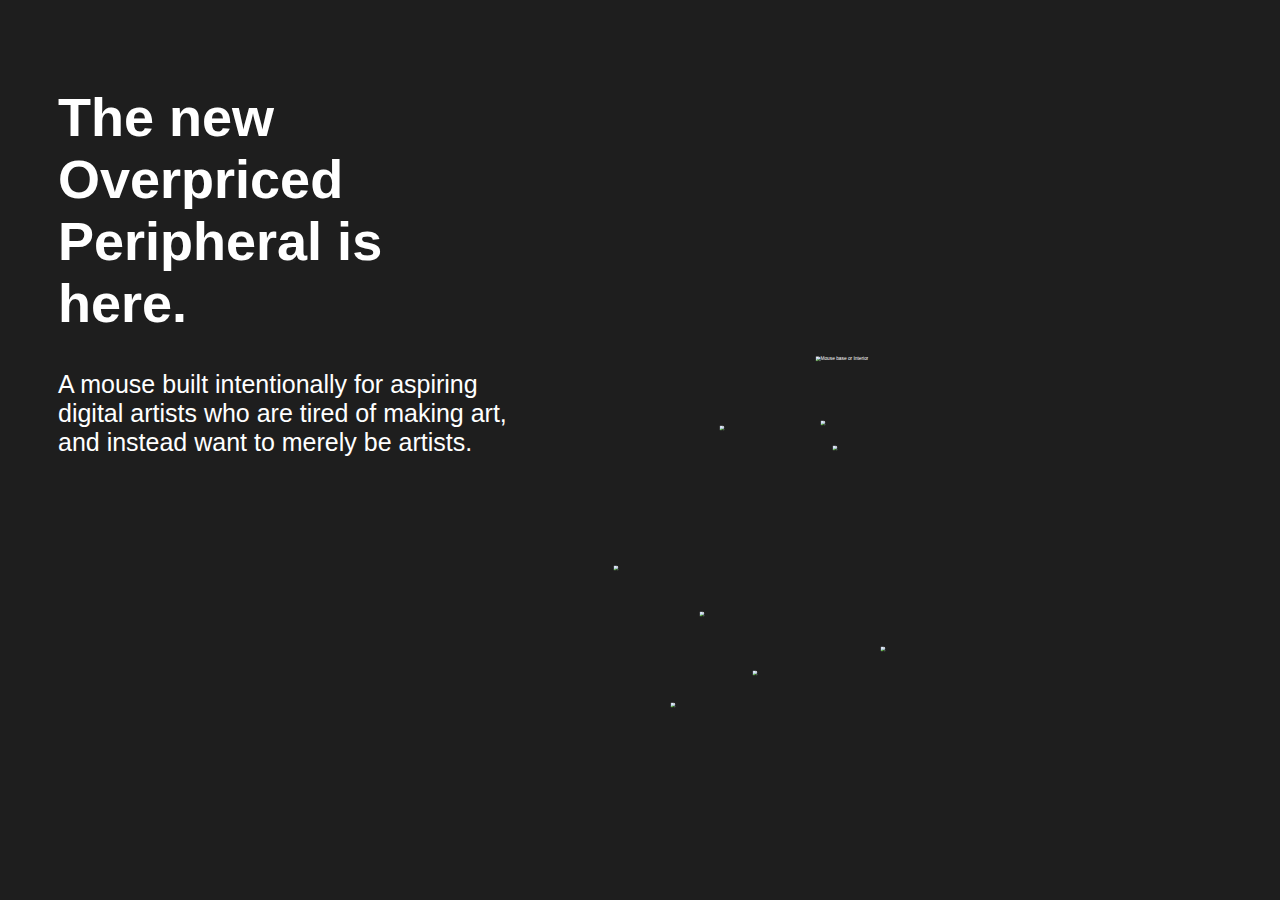
==== index.html @ bd66053f "Fix whitespace" ====
<!DOCTYPE html>
<html lang="en">
<head>
<title>An Artist's Tool</title>

<meta charset="UTF-8">
<meta name="viewport" content="width=device-width, initial-scale=1">

<style>

body {
    font-family: Arial, Helvetica, sans-serif;
    color: white;
    background: rgb(30,30,30);
}

body h1 {
    padding-top: 50px;
    padding-left: 50px;
    width: 460px;
    font-size: 54px;
}

body p {
    width: 450px;
    font-size: 25px;
    padding-left: 50px;
}

.mouse img {
    display: block;
    position: absolute;
    right: 350px;
    transform: scale(0.3);
}
.mousebase img {
    top: 350px;
}


/*=Mouse Cord=*/
.cord img{
    top: -829px;
    right: 232px;
    cursor: pointer;
    transition: transform 1s, top 1s;
}

#cordbtn {
        display: none;
}
#cordbtn:checked + label > img {
    transform: scale(0.33);
    top: -860px;
}
.cord img:hover {
    filter: drop-shadow(0 0 10px white);
}


/*=Left Buttons=*/
.leftbutton img {
    top: 560px;
    right: 656px;
    cursor: pointer;
    transition: transform 1s;
    }
.leftbutton img:hover {
    filter: drop-shadow(0 0 10px white);
}
#leftbuttonbtn {
        display: none;
}
#leftbuttonbtn:checked + label > img {
    transform: scale(0.33);
}

/*=Left Click=*/
.leftclick img {
    top: 420px;
    right: 550px;
    cursor: pointer;
    transition: transform 1s;
}
.leftclick img:hover {
    filter: drop-shadow(0 0 10px white);
}
#leftclickbtn {
        display: none;
}
#leftclickbtn:checked + label > img {
    transform: scale(0.33);
}

/*=Middle Button=*/
.middlebutton img {
    top: 697px;
    right: 599.5px;
    z-index: 2;
    cursor: pointer;
    transition: transform 1s;
}
.middlebutton img:hover {
    filter: drop-shadow(0 0 10px white);
}
#middlebuttonbtn {
        display: none;
}
#middlebuttonbtn:checked + label > img {
    transform: scale(0.33);
}

/*=Palm Plate=*/
.palmplate img {
    top: 641px;
    right: 389px;
    z-index: 1;
    cursor: pointer;
    transition: transform 1s;
}
.palmplate img:hover {
    filter: drop-shadow(0 0 10px white);
}
#palmplatebtn {
        display: none;
}
#palmplatebtn:checked + label > img {
    transform: scale(0.33);
}

/*=Right Button=*/
.rightbutton img {
    top: 665px;
    right: 517px;
    z-index: 2;
    cursor: pointer;
    transition: transform 1s;
}
.rightbutton img:hover {
    filter: drop-shadow(0 0 10px white);
}
#rightbuttonbtn {
        display: none;
}
#rightbuttonbtn:checked + label > img {
    transform: scale(0.33);
}

/*=Right Click=*/
.rightclick img {
    top: 415px;
    right: 449px;
    z-index: 1;
    cursor: pointer;
    transition: transform 1s;
}
.rightclick img:hover {
    filter: drop-shadow(0 0 10px white);
}
#rightclickbtn {
        display: none;
}
#rightclickbtn:checked + label > img {
    transform: scale(0.33);
}

/*=Right Support=*/
.rightsupport img {
    top: 440px;
    right: 437px;
    z-index: 0;
    cursor: pointer;
    transition: transform 1s;
}
.rightsupport img:hover {
    filter: drop-shadow(0 0 10px white);
}
#rightsupportbtn {
        display: none;
}
#rightsupportbtn:checked + label > img {
    transform: scale(0.33);
}

/*=Scroll Wheel=*/
.scrollwheel img {
    top: 606px;
    right: 570px;
    z-index: 2;
    cursor: pointer;
    transition: transform 1s;
}
.scrollwheel img:hover {
    filter: drop-shadow(0 0 10px white);
}
#scrollwheelbtn {
        display: none;
}
#scrollwheelbtn:checked + label > img {
    transform: scale(0.33);
}



</style>

</head>
<body>

<h1>The new Overpriced Peripheral is here.</h1>
<p>A mouse built intentionally for aspiring digital artists who are tired of making art, and instead want to merely be artists.</p>

<div class="mouse">

    <div class="mousebase"><img src="mouse base.PNG" alt="Mouse base or Interior"></div>

    <input type="checkbox" id="cordbtn"/>
    <label class="cord" for="cordbtn"><img src="Cord.PNG" id="btnLeft" /></label>

    <input type="checkbox" id="leftbuttonbtn"/>
    <label class="leftbutton" for="leftbuttonbtn"><img src="Left buttons.PNG" id="btnLeft" /></label>

    <input type="checkbox" id="leftclickbtn"/>
    <label class="leftclick" for="leftclickbtn"><img src="left click.PNG" id="btnLeft" /></label>

    <input type="checkbox" id="middlebuttonbtn"/>
    <label class="middlebutton" for="middlebuttonbtn"><img src="middle button.PNG" id="btnLeft" /></label>

    <input type="checkbox" id="palmplatebtn"/>
    <label class="palmplate" for="palmplatebtn"><img src="palm plate.PNG" id="btnLeft" /></label>

    <input type="checkbox" id="rightbuttonbtn"/>
    <label class="rightbutton" for="rightbuttonbtn"><img src="right button.PNG" id="btnLeft" /></label>

    <input type="checkbox" id="rightclickbtn"/>
    <label class="rightclick" for="rightclickbtn"><img src="right click.PNG" id="btnLeft" /></label>

    <input type="checkbox" id="rightsupportbtn"/>
    <label class="rightsupport" for="rightsupportbtn"><img src="right support.PNG" id="btnLeft" /></label>

    <input type="checkbox" id="scrollwheelbtn"/>
    <label class="scrollwheel" for="scrollwheelbtn"><img src="scroll wheel.PNG" id="btnLeft" /></label>
</div>

<script>
</script>

</body>
</html>
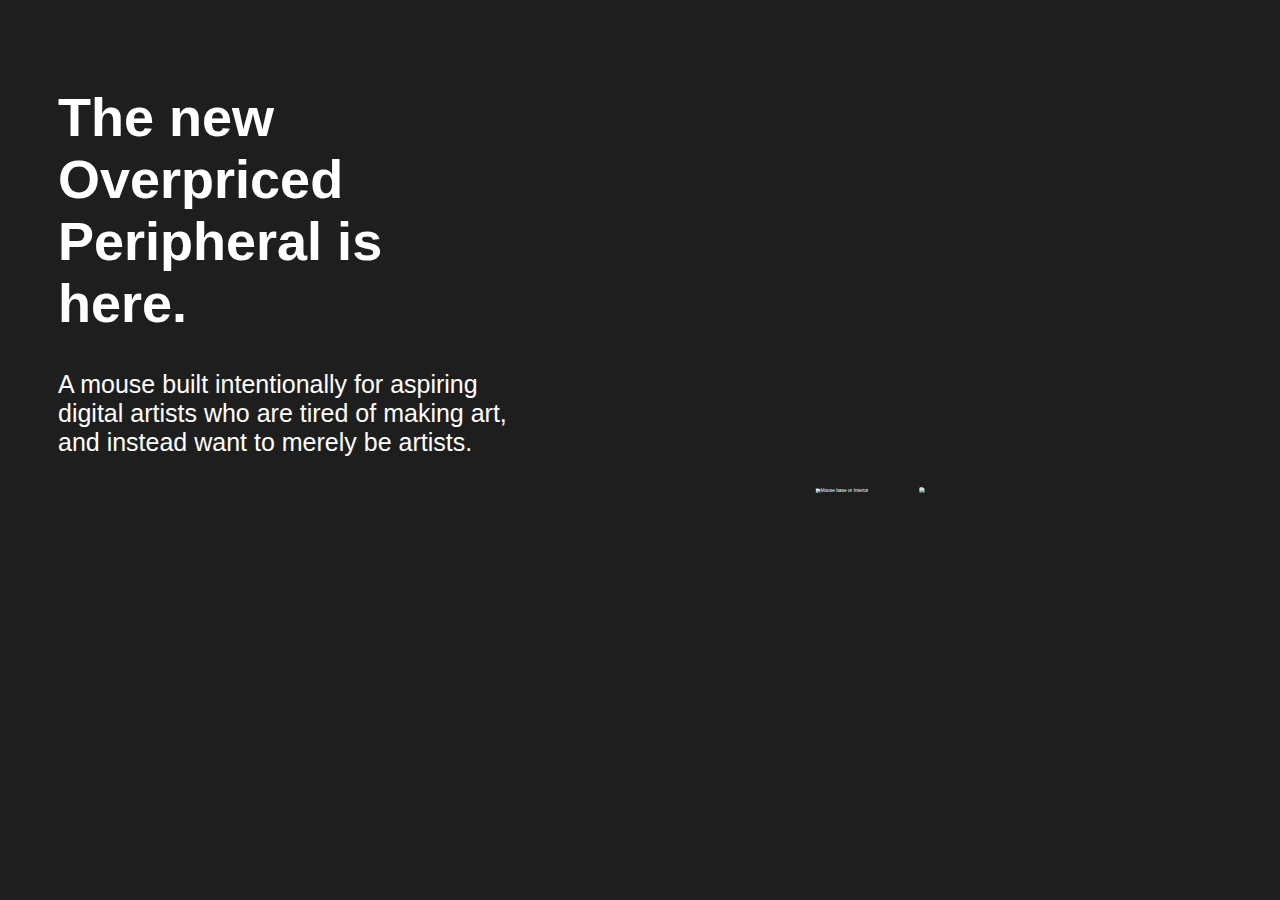
==== commit 75e04353: "Remove btnLeft IDs" ====
--- a/index.html
+++ b/index.html
@@ -6,202 +6,27 @@
 <meta charset="UTF-8">
 <meta name="viewport" content="width=device-width, initial-scale=1">
 
+<link rel="stylesheet" type="text/css" href="styles/mouse-styles.css">
+
 <style>
+    body {
+        font-family: Arial, Helvetica, sans-serif;
+        color: white;
+        background: rgb(30,30,30);
+    }
 
-body {
-    font-family: Arial, Helvetica, sans-serif;
-    color: white;
-    background: rgb(30,30,30);
-}
+    body h1 {
+        padding-top: 50px;
+        padding-left: 50px;
+        width: 460px;
+        font-size: 54px;
+    }
 
-body h1 {
-    padding-top: 50px;
-    padding-left: 50px;
-    width: 460px;
-    font-size: 54px;
-}
-
-body p {
-    width: 450px;
-    font-size: 25px;
-    padding-left: 50px;
-}
-
-.mouse img {
-    display: block;
-    position: absolute;
-    right: 350px;
-    transform: scale(0.3);
-}
-.mousebase img {
-    top: 350px;
-}
-
-
-/*=Mouse Cord=*/
-.cord img{
-    top: -829px;
-    right: 232px;
-    cursor: pointer;
-    transition: transform 1s, top 1s;
-}
-
-#cordbtn {
-        display: none;
-}
-#cordbtn:checked + label > img {
-    transform: scale(0.33);
-    top: -860px;
-}
-.cord img:hover {
-    filter: drop-shadow(0 0 10px white);
-}
-
-
-/*=Left Buttons=*/
-.leftbutton img {
-    top: 560px;
-    right: 656px;
-    cursor: pointer;
-    transition: transform 1s;
+    body p {
+        width: 450px;
+        font-size: 25px;
+        padding-left: 50px;
     }
-.leftbutton img:hover {
-    filter: drop-shadow(0 0 10px white);
-}
-#leftbuttonbtn {
-        display: none;
-}
-#leftbuttonbtn:checked + label > img {
-    transform: scale(0.33);
-}
-
-/*=Left Click=*/
-.leftclick img {
-    top: 420px;
-    right: 550px;
-    cursor: pointer;
-    transition: transform 1s;
-}
-.leftclick img:hover {
-    filter: drop-shadow(0 0 10px white);
-}
-#leftclickbtn {
-        display: none;
-}
-#leftclickbtn:checked + label > img {
-    transform: scale(0.33);
-}
-
-/*=Middle Button=*/
-.middlebutton img {
-    top: 697px;
-    right: 599.5px;
-    z-index: 2;
-    cursor: pointer;
-    transition: transform 1s;
-}
-.middlebutton img:hover {
-    filter: drop-shadow(0 0 10px white);
-}
-#middlebuttonbtn {
-        display: none;
-}
-#middlebuttonbtn:checked + label > img {
-    transform: scale(0.33);
-}
-
-/*=Palm Plate=*/
-.palmplate img {
-    top: 641px;
-    right: 389px;
-    z-index: 1;
-    cursor: pointer;
-    transition: transform 1s;
-}
-.palmplate img:hover {
-    filter: drop-shadow(0 0 10px white);
-}
-#palmplatebtn {
-        display: none;
-}
-#palmplatebtn:checked + label > img {
-    transform: scale(0.33);
-}
-
-/*=Right Button=*/
-.rightbutton img {
-    top: 665px;
-    right: 517px;
-    z-index: 2;
-    cursor: pointer;
-    transition: transform 1s;
-}
-.rightbutton img:hover {
-    filter: drop-shadow(0 0 10px white);
-}
-#rightbuttonbtn {
-        display: none;
-}
-#rightbuttonbtn:checked + label > img {
-    transform: scale(0.33);
-}
-
-/*=Right Click=*/
-.rightclick img {
-    top: 415px;
-    right: 449px;
-    z-index: 1;
-    cursor: pointer;
-    transition: transform 1s;
-}
-.rightclick img:hover {
-    filter: drop-shadow(0 0 10px white);
-}
-#rightclickbtn {
-        display: none;
-}
-#rightclickbtn:checked + label > img {
-    transform: scale(0.33);
-}
-
-/*=Right Support=*/
-.rightsupport img {
-    top: 440px;
-    right: 437px;
-    z-index: 0;
-    cursor: pointer;
-    transition: transform 1s;
-}
-.rightsupport img:hover {
-    filter: drop-shadow(0 0 10px white);
-}
-#rightsupportbtn {
-        display: none;
-}
-#rightsupportbtn:checked + label > img {
-    transform: scale(0.33);
-}
-
-/*=Scroll Wheel=*/
-.scrollwheel img {
-    top: 606px;
-    right: 570px;
-    z-index: 2;
-    cursor: pointer;
-    transition: transform 1s;
-}
-.scrollwheel img:hover {
-    filter: drop-shadow(0 0 10px white);
-}
-#scrollwheelbtn {
-        display: none;
-}
-#scrollwheelbtn:checked + label > img {
-    transform: scale(0.33);
-}
-
-
-
 </style>
 
 </head>
@@ -212,34 +37,63 @@
 
 <div class="mouse">
 
-    <div class="mousebase"><img src="mouse base.PNG" alt="Mouse base or Interior"></div>
+    <div class="mouse-base">
+        <img src="img/mouse-base.png" alt="Mouse base or Interior">
+    </div>
 
     <input type="checkbox" id="cordbtn"/>
-    <label class="cord" for="cordbtn"><img src="Cord.PNG" id="btnLeft" /></label>
+
+    <label class="cord" for="cordbtn">
+        <img src="img/cord.png" />
+    </label>
 
     <input type="checkbox" id="leftbuttonbtn"/>
-    <label class="leftbutton" for="leftbuttonbtn"><img src="Left buttons.PNG" id="btnLeft" /></label>
+
+    <label class="left-button" for="leftbuttonbtn">
+        <img src="img/left-buttons.png" />
+    </label>
 
     <input type="checkbox" id="leftclickbtn"/>
-    <label class="leftclick" for="leftclickbtn"><img src="left click.PNG" id="btnLeft" /></label>
+
+    <label class="left-click" for="leftclickbtn">
+        <img src="img/left-click.png" />
+    </label>
 
     <input type="checkbox" id="middlebuttonbtn"/>
-    <label class="middlebutton" for="middlebuttonbtn"><img src="middle button.PNG" id="btnLeft" /></label>
+
+    <label class="middle-button" for="middlebuttonbtn">
+        <img src="img/middle-button.png" />
+    </label>
 
     <input type="checkbox" id="palmplatebtn"/>
-    <label class="palmplate" for="palmplatebtn"><img src="palm plate.PNG" id="btnLeft" /></label>
+
+    <label class="palm-plate" for="palmplatebtn">
+        <img src="img/palm-plate.png" />
+    </label>
 
     <input type="checkbox" id="rightbuttonbtn"/>
-    <label class="rightbutton" for="rightbuttonbtn"><img src="right button.PNG" id="btnLeft" /></label>
+
+    <label class="right-button" for="rightbuttonbtn">
+        <img src="img/right-button.png" />
+    </label>
 
     <input type="checkbox" id="rightclickbtn"/>
-    <label class="rightclick" for="rightclickbtn"><img src="right click.PNG" id="btnLeft" /></label>
+
+    <label class="right-click" for="rightclickbtn">
+        <img src="img/right-click.png" />
+    </label>
 
     <input type="checkbox" id="rightsupportbtn"/>
-    <label class="rightsupport" for="rightsupportbtn"><img src="right support.PNG" id="btnLeft" /></label>
+
+    <label class="right-support" for="rightsupportbtn">
+        <img src="img/right-support.png" />
+    </label>
 
     <input type="checkbox" id="scrollwheelbtn"/>
-    <label class="scrollwheel" for="scrollwheelbtn"><img src="scroll wheel.PNG" id="btnLeft" /></label>
+
+    <label class="scroll-wheel" for="scrollwheelbtn">
+        <img src="img/scroll-wheel.png" />
+    </label>
 </div>
 
 <script>
--- a/styles/mouse-styles.css
+++ b/styles/mouse-styles.css
@@ -0,0 +1,231 @@
+/* 
+	----- Main Mouse Styles ----- 
+*/
+
+.mouse img {
+    display: block;
+    position: absolute;
+    right: 350px;
+    transform: scale(0.3);
+}
+.mousebase img {
+    top: 350px;
+}
+
+
+/* 
+	----- Left Button ----- 
+*/
+
+.leftbutton img {
+    top: 560px;
+    right: 656px;
+    cursor: pointer;
+    transition: transform 1s;
+}
+
+.leftbutton img:hover {
+    filter: drop-shadow(0 0 10px white);
+}
+
+#leftbuttonbtn {
+        display: none;
+}
+
+#leftbuttonbtn:checked + label > img {
+    transform: scale(0.33);
+}
+
+
+/* 
+	----- Left Click ----- 
+*/
+
+.leftclick img {
+    top: 420px;
+    right: 550px;
+    cursor: pointer;
+    transition: transform 1s;
+}
+
+.leftclick img:hover {
+    filter: drop-shadow(0 0 10px white);
+}
+
+#leftclickbtn {
+        display: none;
+}
+
+#leftclickbtn:checked + label > img {
+    transform: scale(0.33);
+}
+
+/* 
+	----- Mouse Cord ----- 
+*/
+
+.cord img{
+  top: -829px;
+  right: 232px;
+  cursor: pointer;
+  transition: transform 1s, top 1s;
+  }
+
+#cordbtn {
+    display: none;
+}
+
+#cordbtn:checked + label > img {
+  transform: scale(0.33);
+  top: -860px;
+}
+
+.cord img:hover {
+  filter: drop-shadow(0 0 10px white);
+}
+
+
+/*
+	----- Middle Button -----
+*/
+
+.middlebutton img {
+    top: 697px;
+    right: 599.5px;
+    z-index: 2;
+    cursor: pointer;
+    transition: transform 1s;
+}
+
+.middlebutton img:hover {
+    filter: drop-shadow(0 0 10px white);
+}
+
+#middlebuttonbtn {
+        display: none;
+}
+
+#middlebuttonbtn:checked + label > img {
+    transform: scale(0.33);
+}
+
+
+/*
+	----- Palm Plate -----
+*/
+
+.palmplate img {
+    top: 641px;
+    right: 389px;
+    z-index: 1;
+    cursor: pointer;
+    transition: transform 1s;
+}
+
+.palmplate img:hover {
+    filter: drop-shadow(0 0 10px white);
+}
+
+#palmplatebtn {
+        display: none;
+}
+
+#palmplatebtn:checked + label > img {
+    transform: scale(0.33);
+}
+
+/*
+	----- Right Button -----
+*/
+
+.rightbutton img {
+    top: 665px;
+    right: 517px;
+    z-index: 2;
+    cursor: pointer;
+    transition: transform 1s;
+}
+
+.rightbutton img:hover {
+    filter: drop-shadow(0 0 10px white);
+}
+
+#rightbuttonbtn {
+        display: none;
+}
+
+#rightbuttonbtn:checked + label > img {
+    transform: scale(0.33);
+}
+
+/*
+	----- Right Click -----
+*/
+
+.rightclick img {
+    top: 415px;
+    right: 449px;
+    z-index: 1;
+    cursor: pointer;
+    transition: transform 1s;
+}
+
+.rightclick img:hover {
+    filter: drop-shadow(0 0 10px white);
+}
+
+#rightclickbtn {
+        display: none;
+}
+
+#rightclickbtn:checked + label > img {
+    transform: scale(0.33);
+}
+
+/*
+	----- Right Support -----
+*/
+
+.rightsupport img {
+    top: 440px;
+    right: 437px;
+    z-index: 0;
+    cursor: pointer;
+    transition: transform 1s;
+}
+
+.rightsupport img:hover {
+    filter: drop-shadow(0 0 10px white);
+}
+
+#rightsupportbtn {
+        display: none;
+}
+
+#rightsupportbtn:checked + label > img {
+    transform: scale(0.33);
+}
+
+/*
+	----- Scroll Wheel -----
+*/
+
+.scrollwheel img {
+    top: 606px;
+    right: 570px;
+    z-index: 2;
+    cursor: pointer;
+    transition: transform 1s;
+}
+
+.scrollwheel img:hover {
+    filter: drop-shadow(0 0 10px white);
+}
+
+#scrollwheelbtn {
+        display: none;
+}
+
+#scrollwheelbtn:checked + label > img {
+    transform: scale(0.33);
+}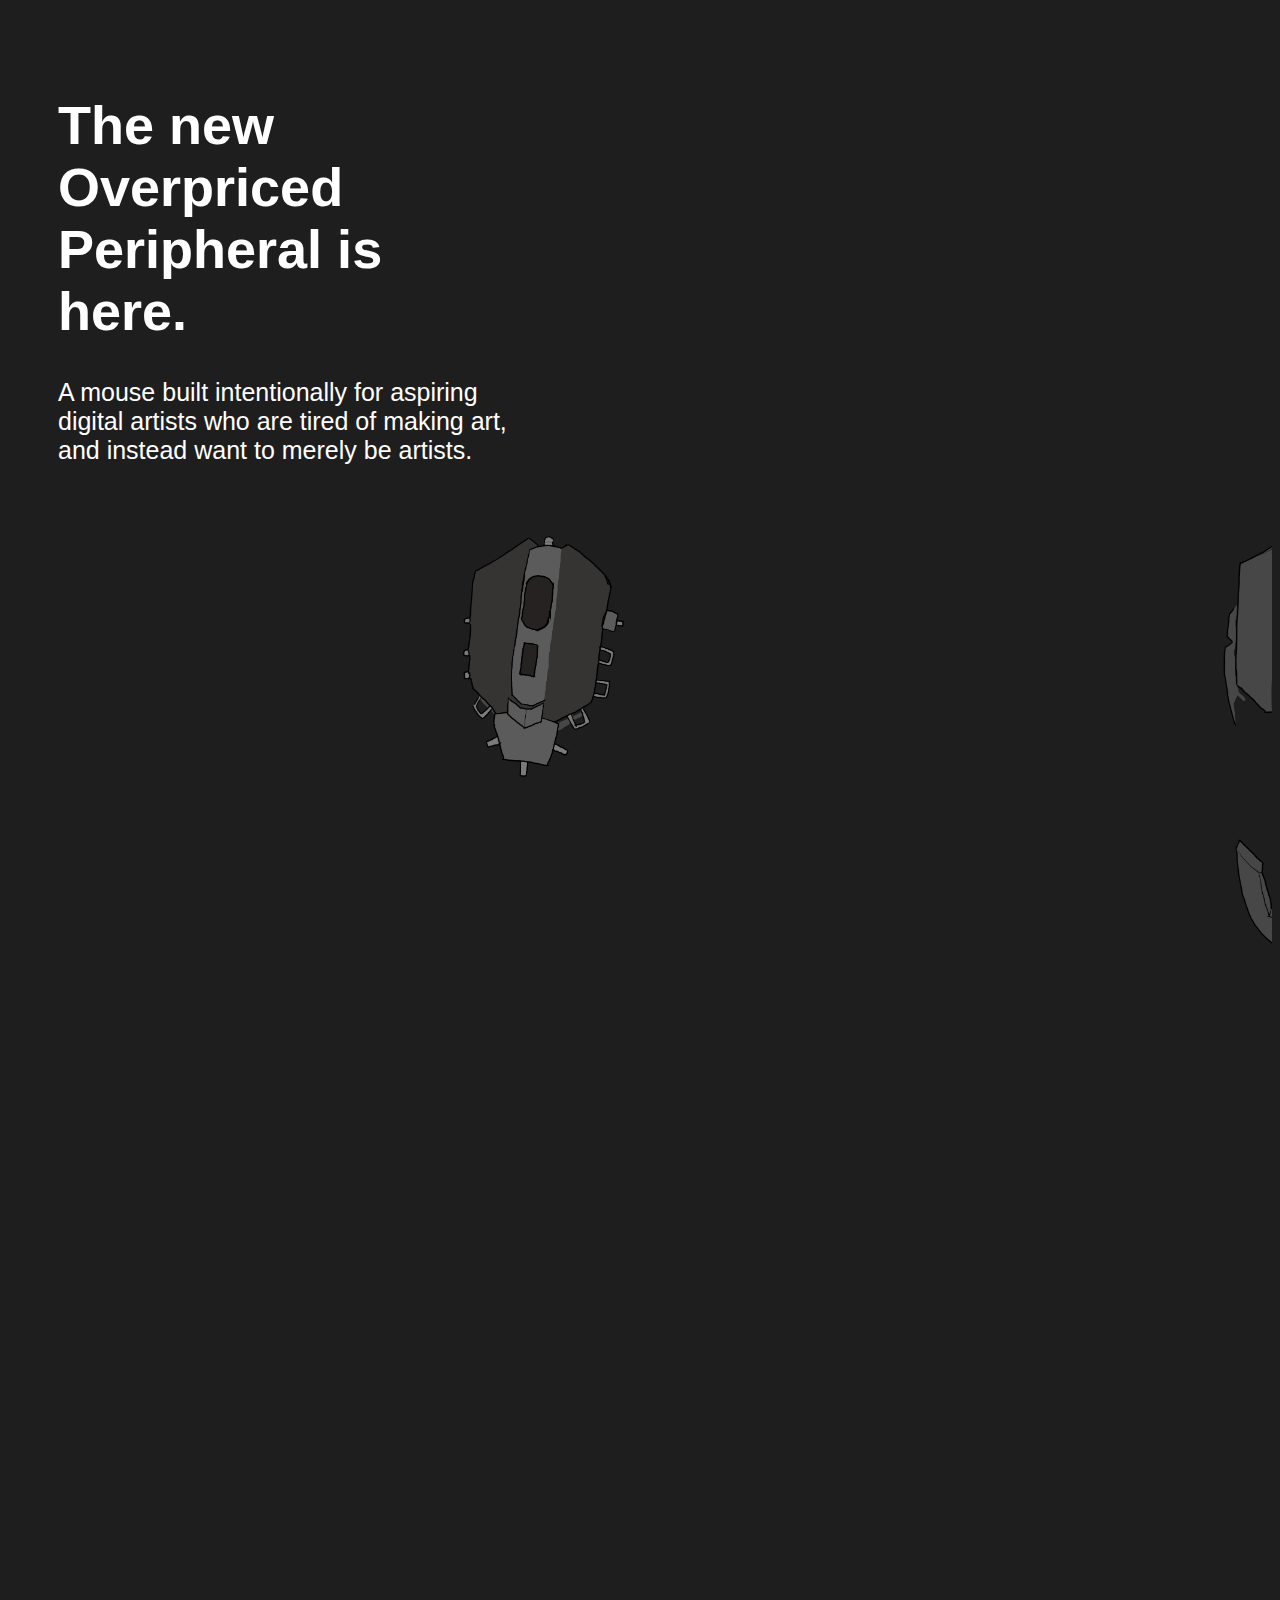
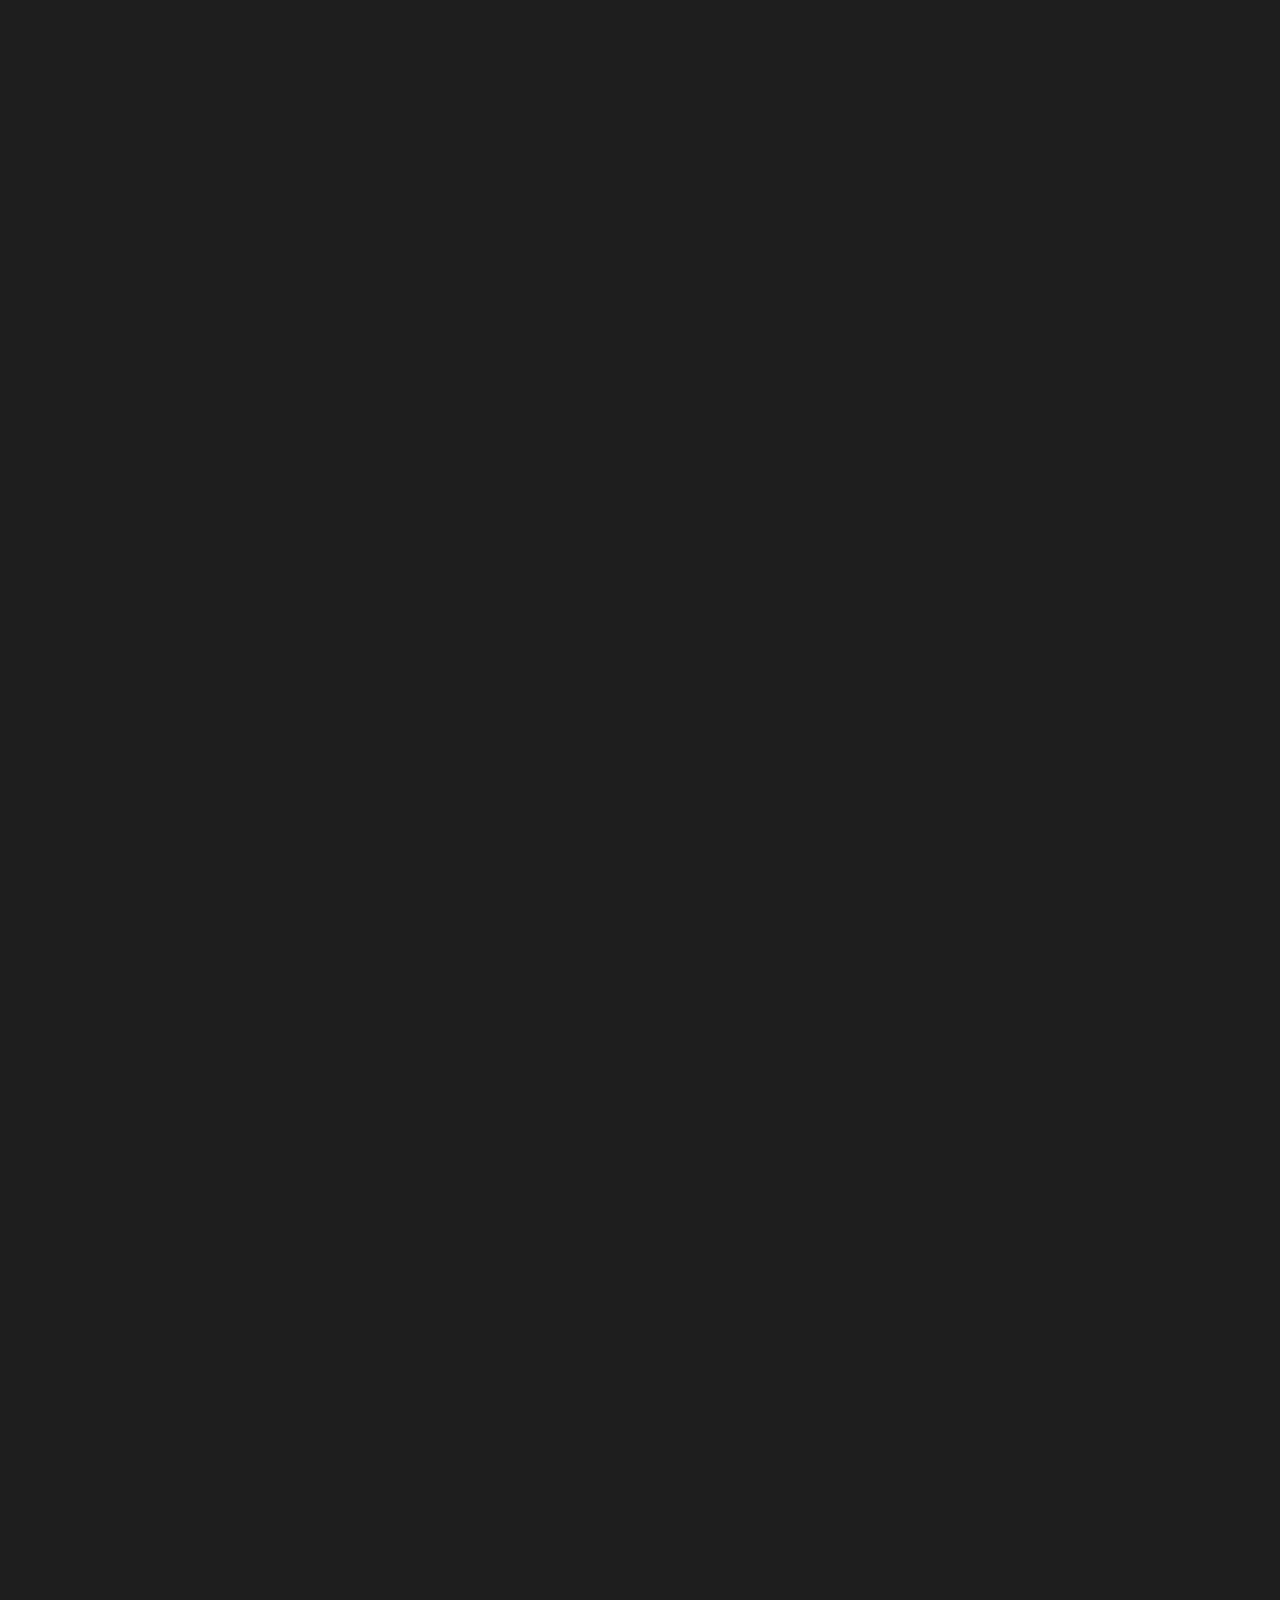
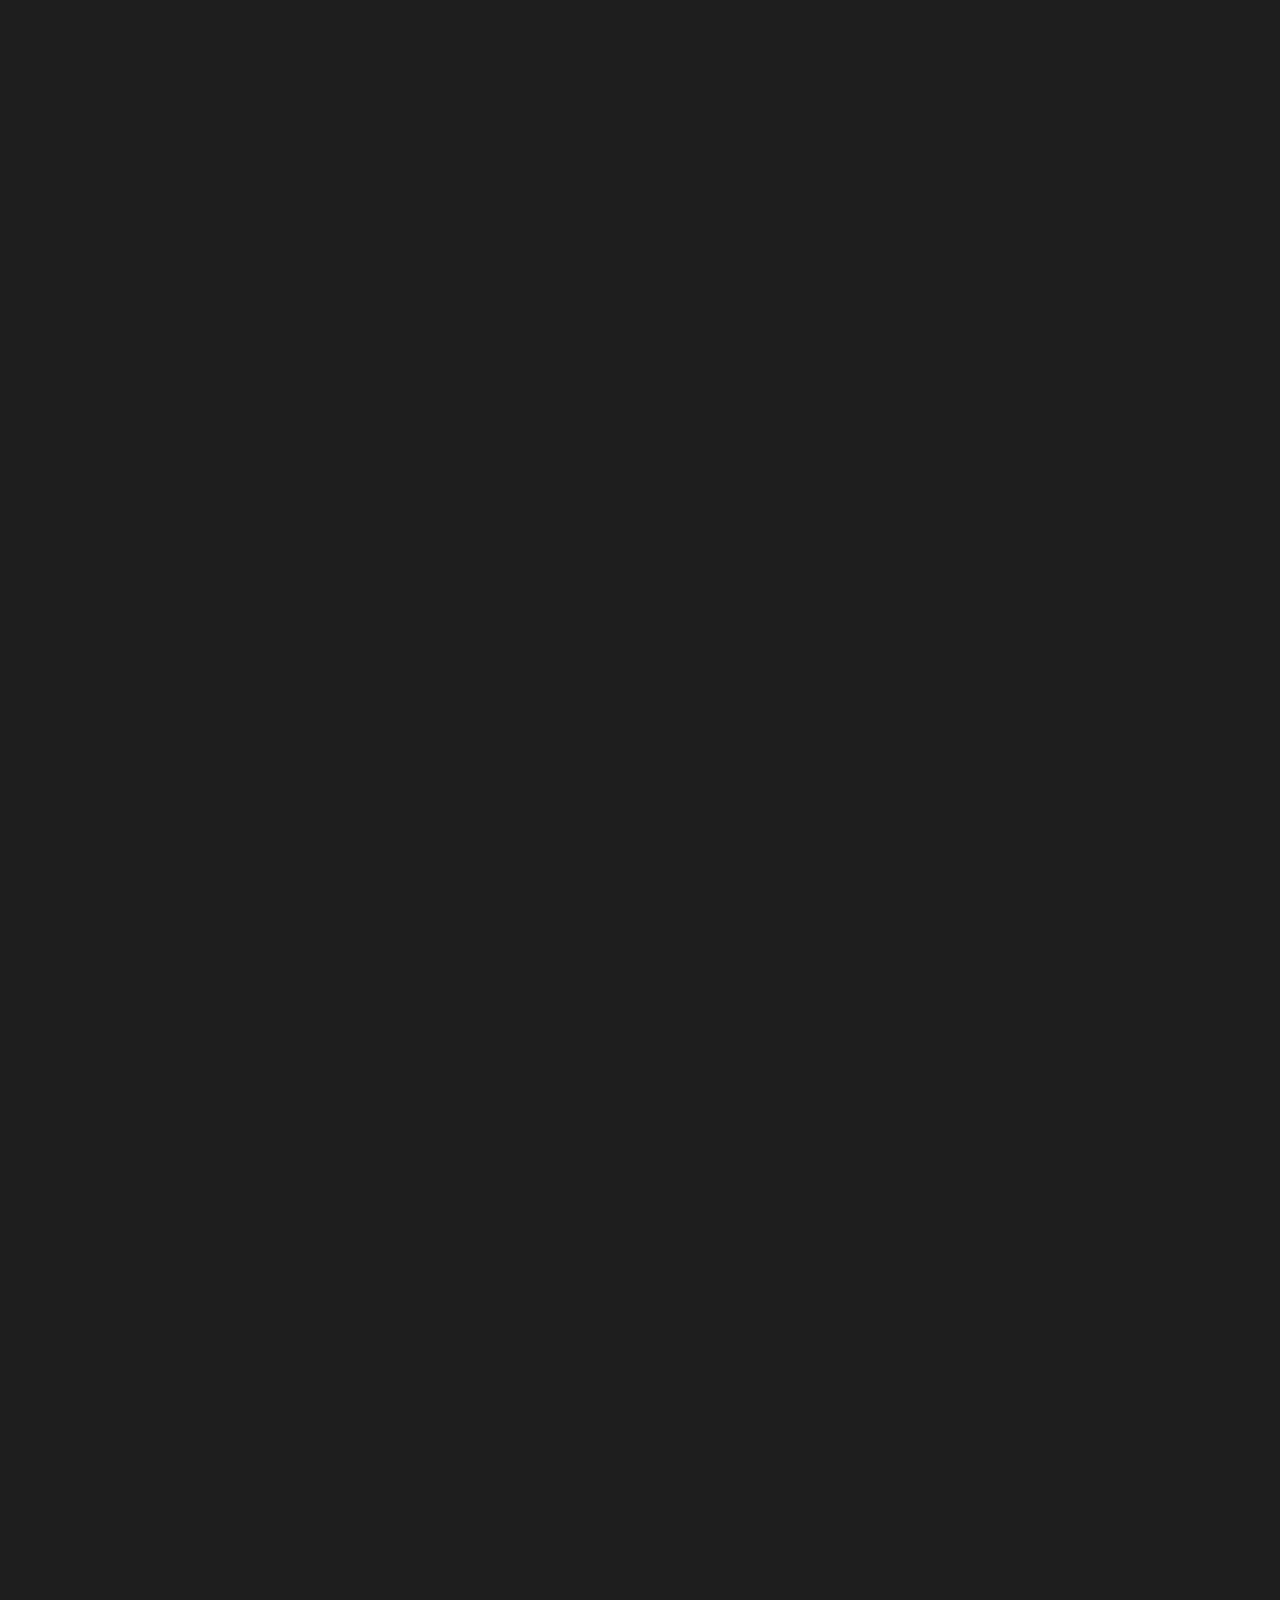
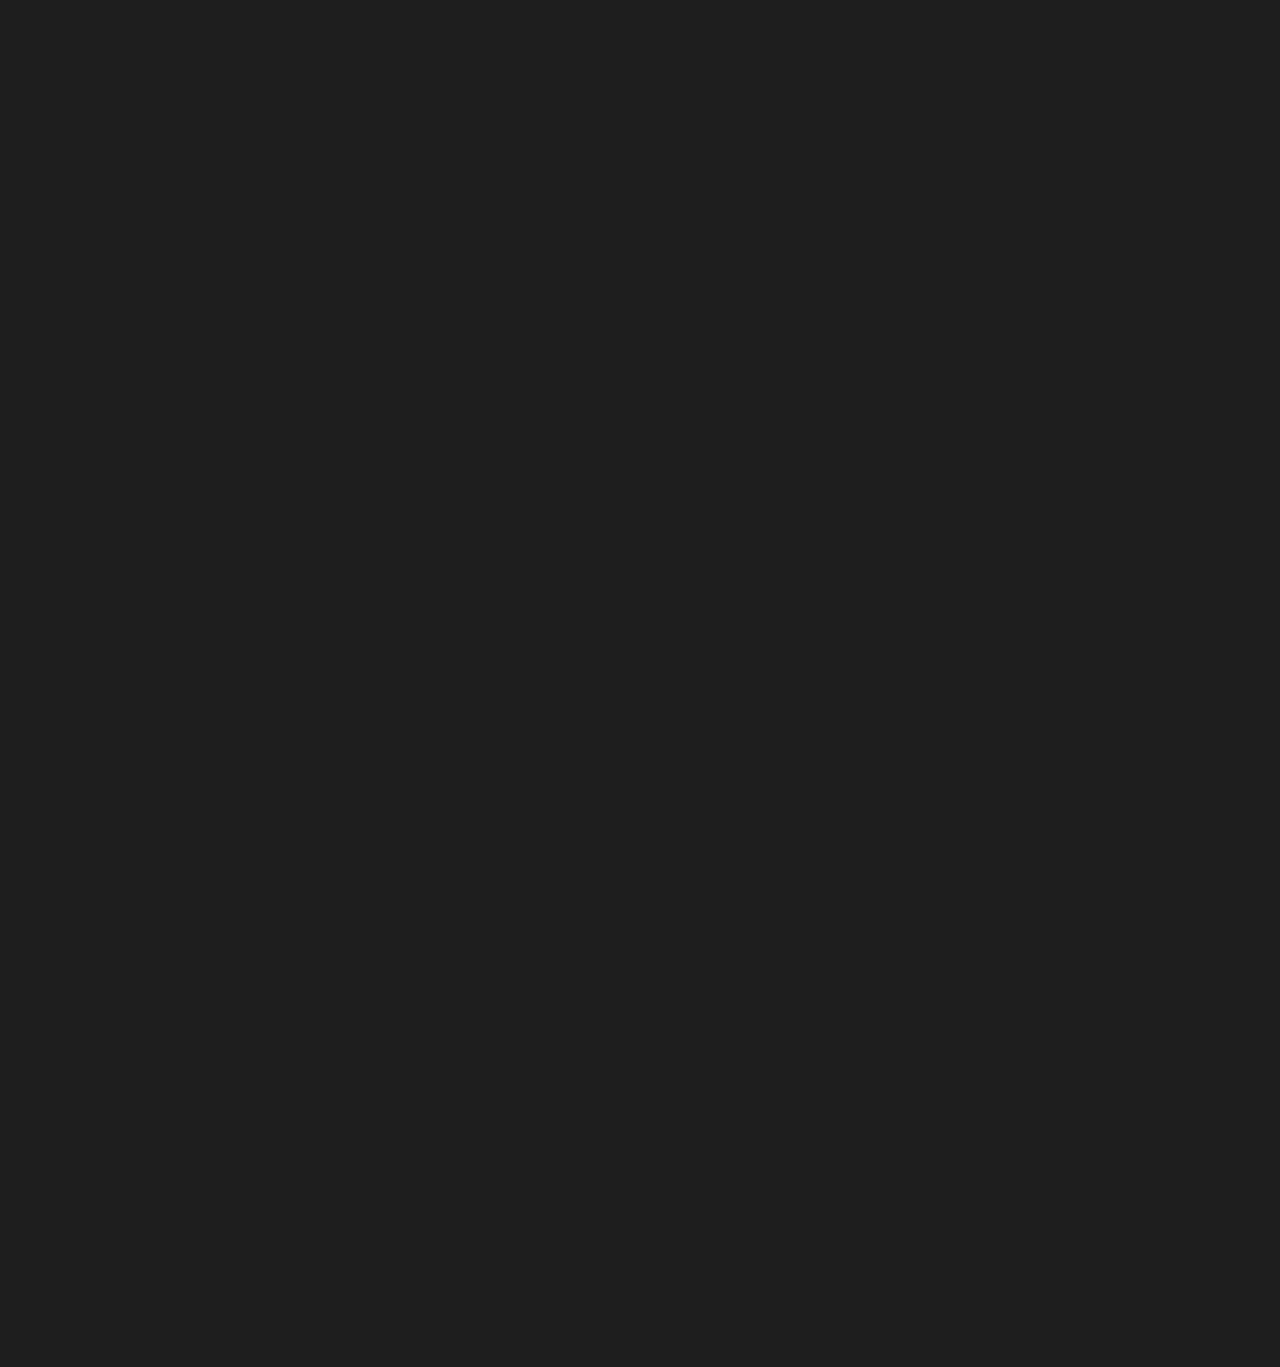
==== commit 9047536b: "update towards final product" ====
--- a/index.html
+++ b/index.html
@@ -27,6 +27,12 @@
         font-size: 25px;
         padding-left: 50px;
     }
+    html, body {
+    max-width: 100%;
+    max-height: 100%;
+    overflow-x: hidden;
+    overflow-y: hidden;
+}
 </style>
 
 </head>
@@ -38,62 +44,128 @@
 <div class="mouse">
 
     <div class="mouse-base">
-        <img src="img/mouse-base.png" alt="Mouse base or Interior">
+        <img src="img/mouse-base.png" alt="Mouse base or Interior" />
     </div>
 
+
+<div class="cord-overall">
     <input type="checkbox" id="cordbtn"/>
-
     <label class="cord" for="cordbtn">
         <img src="img/cord.png" />
+         <div class="cord-artist">
+ 	    <img src="img/jacques-ranciere.gif" alt="Jacques Ranciere" />
+        <h1>Jacques Ranciere</h1>
+		<p>You never know when contemporary art is going to insinuate itself into a normally art-free zone.</p>
+    </div>
     </label>
+ </div>
+ 
 
+<div class="left-button-overall">
     <input type="checkbox" id="leftbuttonbtn"/>
-
     <label class="left-button" for="leftbuttonbtn">
         <img src="img/left-buttons.png" />
+         <div class="left-button-artist">
+ 	    <img src="img/hito-steyerl.gif" alt="Hito Steyerl" />
+        <h1>Hito Steyerl</h1>
+		<p>I found that a lot of people ridiculed contemporary art. I decided I wanted to be involved in art everybody could understand.</p>
+    </div>
     </label>
+ </div>
+ 
 
+<div class="left-click-overall">
     <input type="checkbox" id="leftclickbtn"/>
-
     <label class="left-click" for="leftclickbtn">
         <img src="img/left-click.png" />
+         <div class="left-click-artist">
+ 	    <img src="img/jean-baudrillard.gif" alt="Jean Baudrillard" />
+        <h1>Jean Baudrillard</h1>
+		<p>I don’t want it all to be pretty – it’s a combination of loss and gain. Things are born, live and hang in limbo. That’s what life’s about.</p>
+    </div>
     </label>
+ </div>
+ 
 
+
+<div class="middle-button-overall">
     <input type="checkbox" id="middlebuttonbtn"/>
-
     <label class="middle-button" for="middlebuttonbtn">
         <img src="img/middle-button.png" />
+         <div class="middle-button-artist">
+ 	    <img src="img/philip-smith.gif" alt="Philip Smith" />
+        <h1>Philip Smith</h1>
+		<p>I actually no longer use ‘art’ as the framing device. I think I’m just kind of practicing things, practicing life, practicing creation.</p>
+    </div>
     </label>
+ </div>
+ 
 
+
+<div class="palm-plate-overall">
     <input type="checkbox" id="palmplatebtn"/>
-
     <label class="palm-plate" for="palmplatebtn">
         <img src="img/palm-plate.png" />
+         <div class="palm-plate-artist">
+ 	    <img src="img/mckenzie-wark.gif" alt="McKenzie Wark" />
+        <h1>McKenzie Wark</h1>
+		<p>I’ve always had quite a rebellious and contrary attitude. The more I feel I am being pushed into a mould, the more I feel like going in the opposite direction.</p>
+    </div>
     </label>
+ </div>
+ 
 
+<div class="right-button-overall">
     <input type="checkbox" id="rightbuttonbtn"/>
-
     <label class="right-button" for="rightbuttonbtn">
         <img src="img/right-button.png" />
+         <div class="right-button-artist">
+ 	    <img src="img/sherrie-levine.gif" alt="Sherrie Levine" />
+        <h1>Sherrie Levine</h1>
+		<p>If you hear a voice within you say 'you cannot paint,' then by all means paint, and that voice will be silenced.</p>
+    </div>
     </label>
+ </div>
+ 
 
+<div class="right-click-overall">
     <input type="checkbox" id="rightclickbtn"/>
-
     <label class="right-click" for="rightclickbtn">
         <img src="img/right-click.png" />
+         <div class="right-click-artist">
+ 	    <img src="img/troy-brauntuch.gif" alt="Troy Brauntuch" />
+        <h1>Troy Brauntuch</h1>
+		<p>We don’t make mistakes, just happy little accidents.</p>
+    </div>
     </label>
+ </div>
+ 
 
+<div class="right-support-overall">
     <input type="checkbox" id="rightsupportbtn"/>
-
     <label class="right-support" for="rightsupportbtn">
         <img src="img/right-support.png" />
+        <div class="right-support-artist">
+ 	    <img src="img/robert-longo.gif" alt="Robert Longo" />
+        <h1>Robert Longo</h1>
+		<p>As my artist’s statement explains, my work is utterly incomprehensible and is therefore full of deep significance.</p>
+    </div>
     </label>
+ </div>
+ 
 
+<div class="scroll-wheel-overall">
     <input type="checkbox" id="scrollwheelbtn"/>
-
     <label class="scroll-wheel" for="scrollwheelbtn">
         <img src="img/scroll-wheel.png" />
+         <div class="scroll-wheel-artist">
+ 	    <img src="img/jack-goldstein.gif" alt="Jack Goldstein" />
+        <h1>Jack Goldstein</h1>
+		<p>Skill without imagination is craftsmanship and gives us many useful objects such as wickerwork picnic baskets. Imagination without skill gives us modern art.</p>
+    </div>
     </label>
+ </div>
+
 </div>
 
 <script>
--- a/styles/mouse-styles.css
+++ b/styles/mouse-styles.css
@@ -1,74 +1,232 @@
 /* 
-	----- Main Mouse Styles ----- 
-*/
+    ----- Artist Quote Styles ----- 
+*/
+
+.cord-artist,
+.left-button-artist,
+.left-click-artist,
+.middle-button-artist,
+.palm-plate-artist,
+.right-button-artist,
+.right-click-artist,
+.right-support-artist,
+.scroll-wheel-artist {
+    opacity: 0%;
+    transition: opacity 1s;
+    float: right;
+    position: relative;
+    width: 400px;
+    height: 150px;
+    background: rgba(250,250,250,0.1);
+    white-space: -moz-pre-wrap !important;  /* Mozilla, since 1999 */
+    white-space: -pre-wrap;      /* Opera 4-6 */
+    white-space: -o-pre-wrap;    /* Opera 7 */
+    white-space: pre-wrap;       /* css-3 */
+    word-wrap: break-word;       /* Internet Explorer 5.5+ */
+    white-space: -webkit-pre-wrap; /* Newer versions of Chrome/Safari*/
+    white-space: normal;
+    transform: translateY(-100px);
+
+}
+.cord-artist h1,
+.left-button-artist h1,
+.left-click-artist h1,
+.middle-button-artist h1,
+.palm-plate-artist h1,
+.right-button-artist h1,
+.right-click-artist h1,
+.right-support-artist h1,
+.scroll-wheel-artist h1{
+    float: right;
+    font-size: 25px;
+    top: -460px;
+    right: -100px;
+    position: relative;
+}
+.cord-artist p,
+.left-button-artist p,
+.left-click-artist p,
+.middle-button-artist p,
+.palm-plate-artist p,
+.right-button-artist p,
+.right-click-artist p,
+.right-support-artist p,
+.scroll-wheel-artist p{
+    float: right;
+    width: 290px;
+    font-size: 16px;
+    top: -470px;
+    right: 5px;
+    position: relative;
+}
+.cord-artist img,
+.left-button-artist img,
+.left-click-artist img,
+.middle-button-artist img,
+.palm-plate-artist img,
+.right-button-artist img,
+.right-click-artist img,
+.right-support-artist img,
+.scroll-wheel-artist img{
+    position: relative !important;
+    top: -100px !important;
+    float: left;
+    width: 400px;
+    z-index:  50;
+    left: -160px;
+}
+.cord-artist {
+    top: -2500px;
+    right: 800px;
+}
+.left-button-artist {
+    top: -2520px;
+    right: 1000px;
+    
+}
+.left-click-artist {
+    top: -3300px;
+    right: 900px;
+    
+}
+.middle-button-artist {
+    top: -3500px;
+    right: -300px;
+    
+}
+.palm-plate-artist {
+    top: -3300px;
+    right: 800px;
+    
+}
+.right-button-artist {
+    top: -3600px;
+    right: -300px;
+    
+}
+.right-click-artist {
+    top: -4450px;
+    right: 0px;
+    
+}
+.right-support-artist {
+    top: -4700px;
+    right: 200px;
+    
+}
+.scroll-wheel-artist {
+    top: -5050px;
+    right: 900px;
+
+}
+
+
+
+
+
+
+
+/* 
+    ----- Main Mouse Styles ----- 
+*/
+@keyframes loadin {
+    0%{
+        opacity: 0;
+        transform: translateY(-220px);
+    }
+    100%{
+        opacity: 1;
+        transform: translateY(-90px);
+
+    }
+}
+
+
+.mouse {
+    transform: translateY(-90px);
+    animation: loadin;
+    animation-iteration-count: 1;
+    animation-duration: 5s;
+}
+
 
 .mouse img {
     display: block;
     position: absolute;
-    right: 350px;
     transform: scale(0.3);
 }
-.mousebase img {
-    top: 350px;
+.mouse-base img {
+    top: -145px;
+    right: 460px;
 }
 
 
 /* 
-	----- Left Button ----- 
-*/
-
-.leftbutton img {
-    top: 560px;
-    right: 656px;
-    cursor: pointer;
-    transition: transform 1s;
-}
-
-.leftbutton img:hover {
+    ----- Left Button ----- 
+*/
+
+.left-button img {
+    position: relative;
+    top: -2199px;
+    right: -1190px;
+    cursor: pointer;
+    transition: transform 1s;
+}
+
+.left-button img:hover {
     filter: drop-shadow(0 0 10px white);
 }
 
 #leftbuttonbtn {
-        display: none;
+    display: none;
 }
 
 #leftbuttonbtn:checked + label > img {
     transform: scale(0.33);
 }
-
+#leftbuttonbtn:checked + label > .left-button-artist {
+    opacity: 100%;
+    transition: all 1s;
+}
 
 /* 
-	----- Left Click ----- 
-*/
-
-.leftclick img {
-    top: 420px;
-    right: 550px;
-    cursor: pointer;
-    transition: transform 1s;
-}
-
-.leftclick img:hover {
+    ----- Left Click ----- 
+*/
+
+.left-click img {
+    position: relative;
+    top: -2745px;
+    right: -1150px;
+    cursor: pointer;
+    transition: transform 1s;
+}
+
+.left-click img:hover {
     filter: drop-shadow(0 0 10px white);
 }
 
 #leftclickbtn {
-        display: none;
+    display: none;
 }
 
 #leftclickbtn:checked + label > img {
     transform: scale(0.33);
 }
+#leftclickbtn:checked + label > .left-click-artist {
+    opacity: 100%;
+    transition: all 1s;
+}
 
 /* 
-	----- Mouse Cord ----- 
+    ----- Mouse Cord ----- 
 */
 
 .cord img{
-  top: -829px;
-  right: 232px;
-  cursor: pointer;
-  transition: transform 1s, top 1s;
+    position: relative;
+    top: -1323px;
+    right: -1048px;
+    cursor: pointer;
+    transition: transform 1s, top 1s;
   }
 
 #cordbtn {
@@ -77,155 +235,190 @@
 
 #cordbtn:checked + label > img {
   transform: scale(0.33);
-  top: -860px;
-}
-
+  top: -1355px;
+}
+#cordbtn:checked + label > .cord-artist {
+    opacity: 100%;
+    transition: all 1s;
+}
 .cord img:hover {
   filter: drop-shadow(0 0 10px white);
 }
 
 
 /*
-	----- Middle Button -----
-*/
-
-.middlebutton img {
-    top: 697px;
-    right: 599.5px;
+    ----- Middle Button -----
+*/
+
+.middle-button img {
+    position: relative;
+    top: -3069px;
+    right: -1255px;
     z-index: 2;
     cursor: pointer;
     transition: transform 1s;
 }
 
-.middlebutton img:hover {
+.middle-button img:hover {
     filter: drop-shadow(0 0 10px white);
 }
 
 #middlebuttonbtn {
-        display: none;
+    display: none;
 }
 
 #middlebuttonbtn:checked + label > img {
     transform: scale(0.33);
 }
-
-
-/*
-	----- Palm Plate -----
-*/
-
-.palmplate img {
-    top: 641px;
-    right: 389px;
+#middlebuttonbtn:checked + label > .middle-button-artist {
+    opacity: 100%;
+    transition: all 1s;
+}
+
+
+/*
+    ----- Palm Plate -----
+*/
+
+.palm-plate img {
+    position: relative;
+    top: -3244px;
+    right: -1062px;
     z-index: 1;
     cursor: pointer;
     transition: transform 1s;
 }
 
-.palmplate img:hover {
+.palm-plate img:hover {
     filter: drop-shadow(0 0 10px white);
 }
 
 #palmplatebtn {
-        display: none;
+    display: none;
 }
 
 #palmplatebtn:checked + label > img {
     transform: scale(0.33);
 }
-
-/*
-	----- Right Button -----
-*/
-
-.rightbutton img {
-    top: 665px;
-    right: 517px;
+#palmplatebtn:checked + label > .palm-plate-artist {
+    opacity: 100%;
+    transition: all 1s;
+}
+
+/*
+    ----- Right Button -----
+*/
+
+.right-button img {
+    position: relative;
+    top: -3625px;
+    right: -1364px;
     z-index: 2;
     cursor: pointer;
     transition: transform 1s;
 }
 
-.rightbutton img:hover {
+.right-button img:hover {
     filter: drop-shadow(0 0 10px white);
 }
 
 #rightbuttonbtn {
-        display: none;
+    display: none;
 }
 
 #rightbuttonbtn:checked + label > img {
     transform: scale(0.33);
 }
-
-/*
-	----- Right Click -----
-*/
-
-.rightclick img {
-    top: 415px;
-    right: 449px;
+#rightbuttonbtn:checked + label > .right-button-artist {
+    opacity: 100%;
+    transition: all 1s;
+}
+
+/*
+    ----- Right Click -----
+*/
+
+.right-click img {
+    position: relative;
+    top: -3985px;
+    right: -1215px;
     z-index: 1;
     cursor: pointer;
     transition: transform 1s;
 }
 
-.rightclick img:hover {
+.right-click img:hover {
     filter: drop-shadow(0 0 10px white);
 }
 
 #rightclickbtn {
-        display: none;
+    display: none;
 }
 
 #rightclickbtn:checked + label > img {
     transform: scale(0.33);
 }
-
-/*
-	----- Right Support -----
-*/
-
-.rightsupport img {
-    top: 440px;
-    right: 437px;
+#rightclickbtn:checked + label > .right-click-artist {
+    opacity: 100%;
+    transition: all 1s;
+}
+
+
+/*
+    ----- Right Support -----
+*/
+
+.right-support img {
+    position: relative;
+    top: -4580px;
+    right: -1270px;
     z-index: 0;
     cursor: pointer;
     transition: transform 1s;
 }
 
-.rightsupport img:hover {
+.right-support img:hover {
     filter: drop-shadow(0 0 10px white);
 }
 
 #rightsupportbtn {
-        display: none;
+    display: none;
 }
 
 #rightsupportbtn:checked + label > img {
     transform: scale(0.33);
 }
-
-/*
-	----- Scroll Wheel -----
-*/
-
-.scrollwheel img {
-    top: 606px;
-    right: 570px;
+#rightsupportbtn:checked + label > .right-support-artist {
+    opacity: 100%;
+    transition: all 1s;
+}
+
+
+/*
+    ----- Scroll Wheel -----
+*/
+
+.scroll-wheel img {
+    position: relative;
+    top: -5084px;
+    right: -1243px;
     z-index: 2;
     cursor: pointer;
     transition: transform 1s;
 }
 
-.scrollwheel img:hover {
+.scroll-wheel img:hover {
     filter: drop-shadow(0 0 10px white);
 }
 
 #scrollwheelbtn {
-        display: none;
+    display: none;
 }
 
 #scrollwheelbtn:checked + label > img {
     transform: scale(0.33);
+}
+#scrollwheelbtn:checked + label > .scroll-wheel-artist {
+    opacity: 100%;
+    transition: all 1s;
 }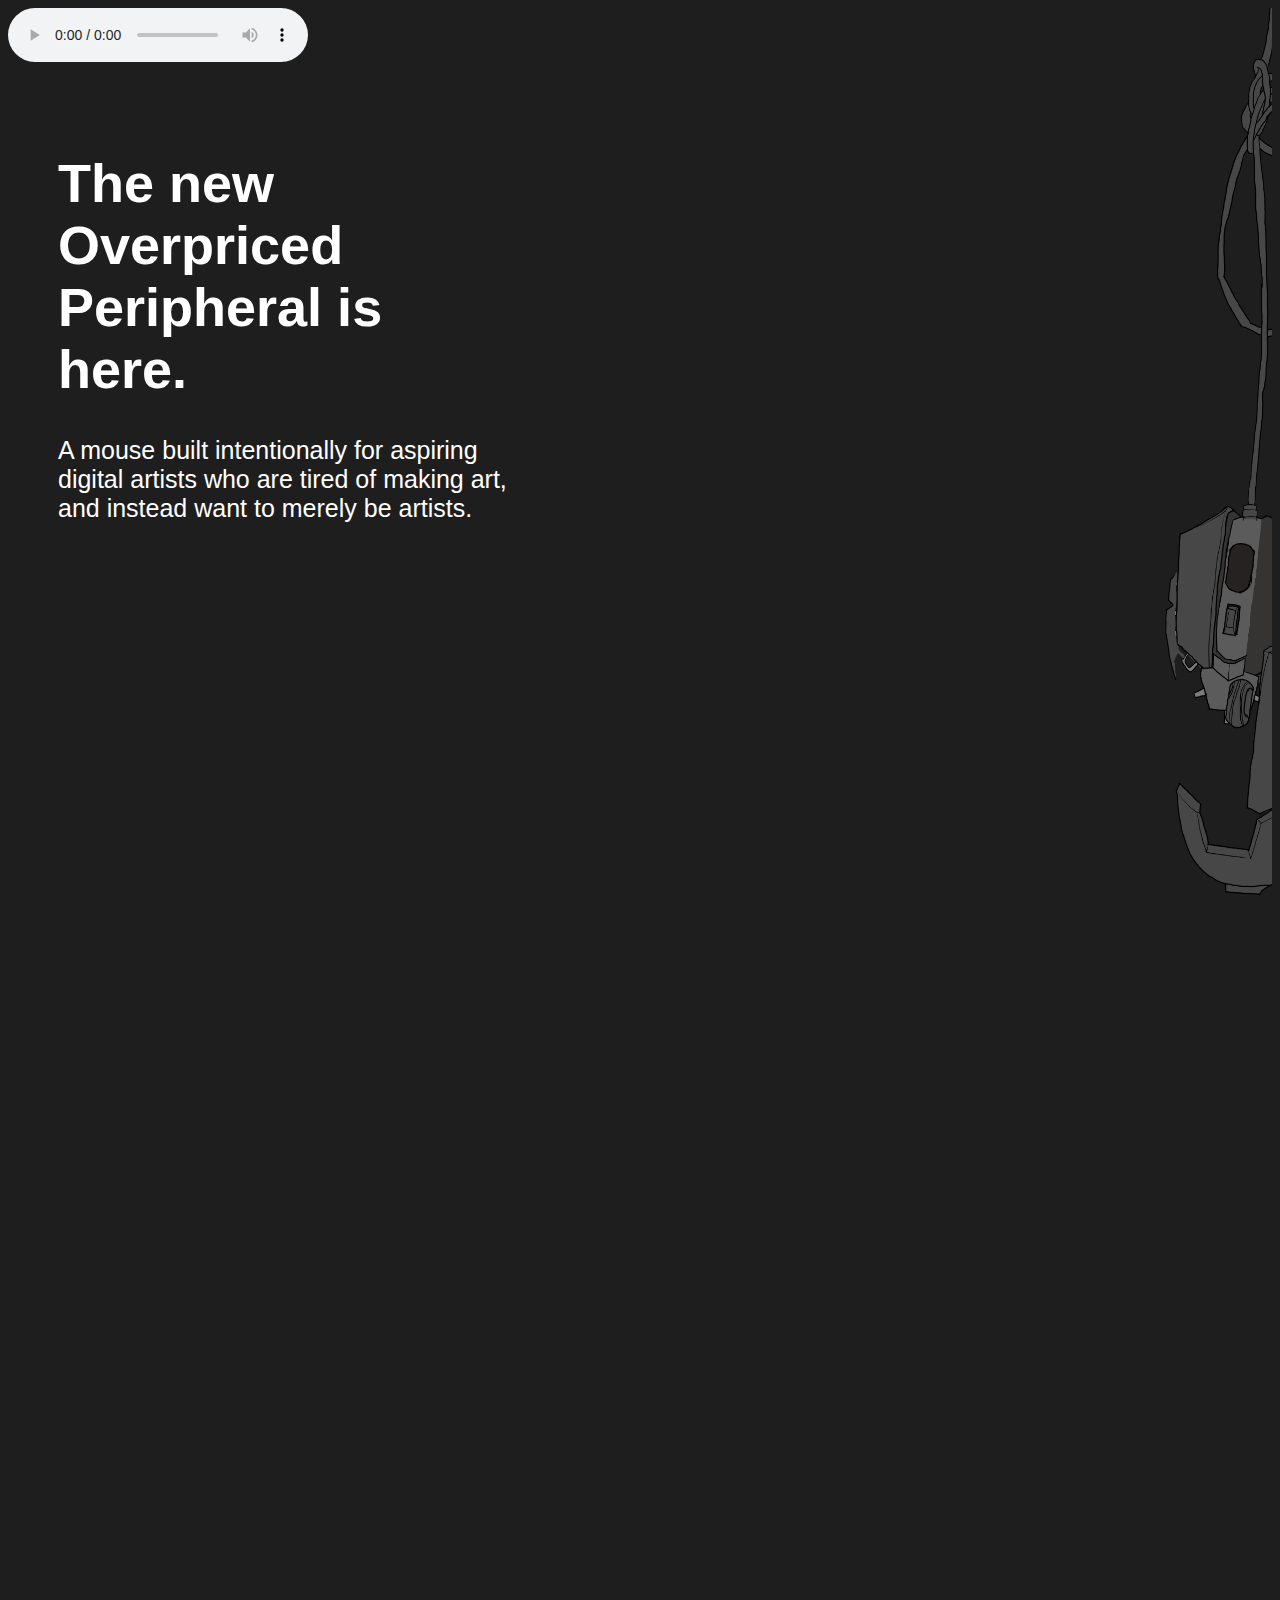
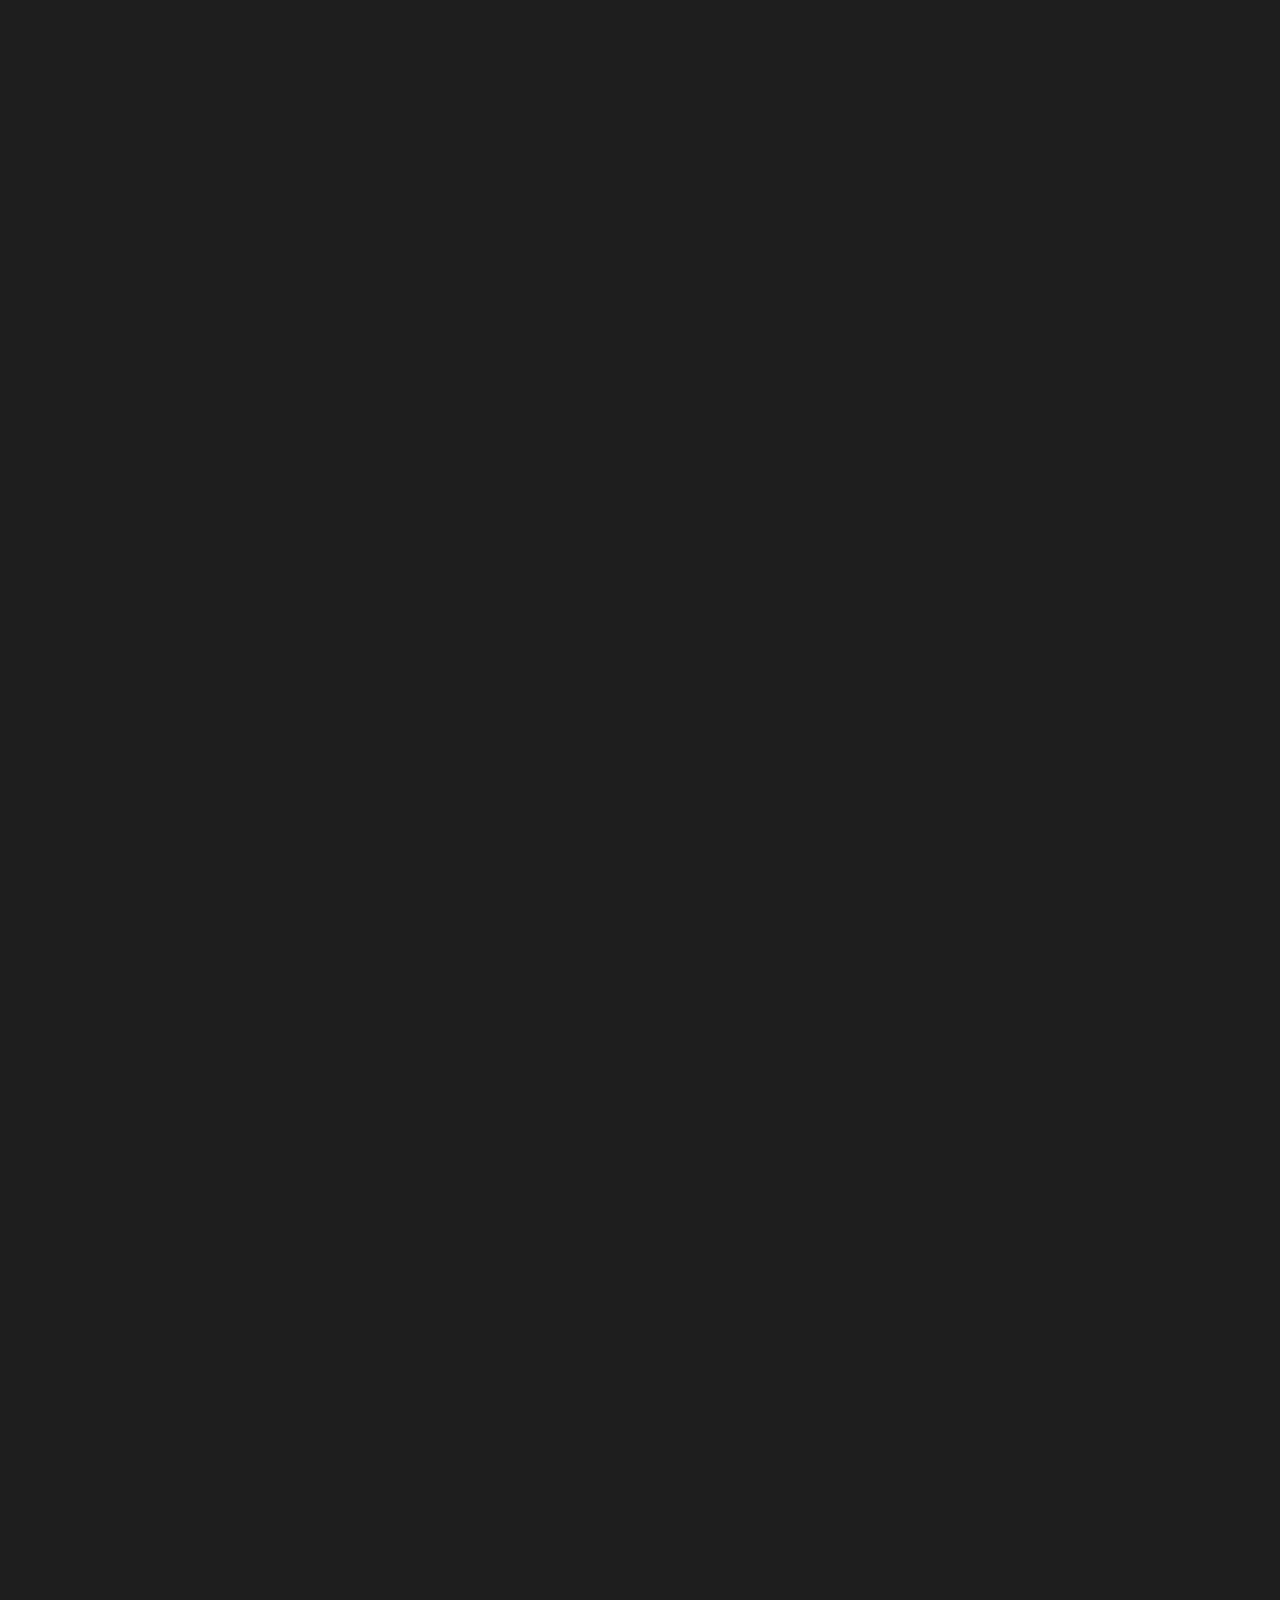
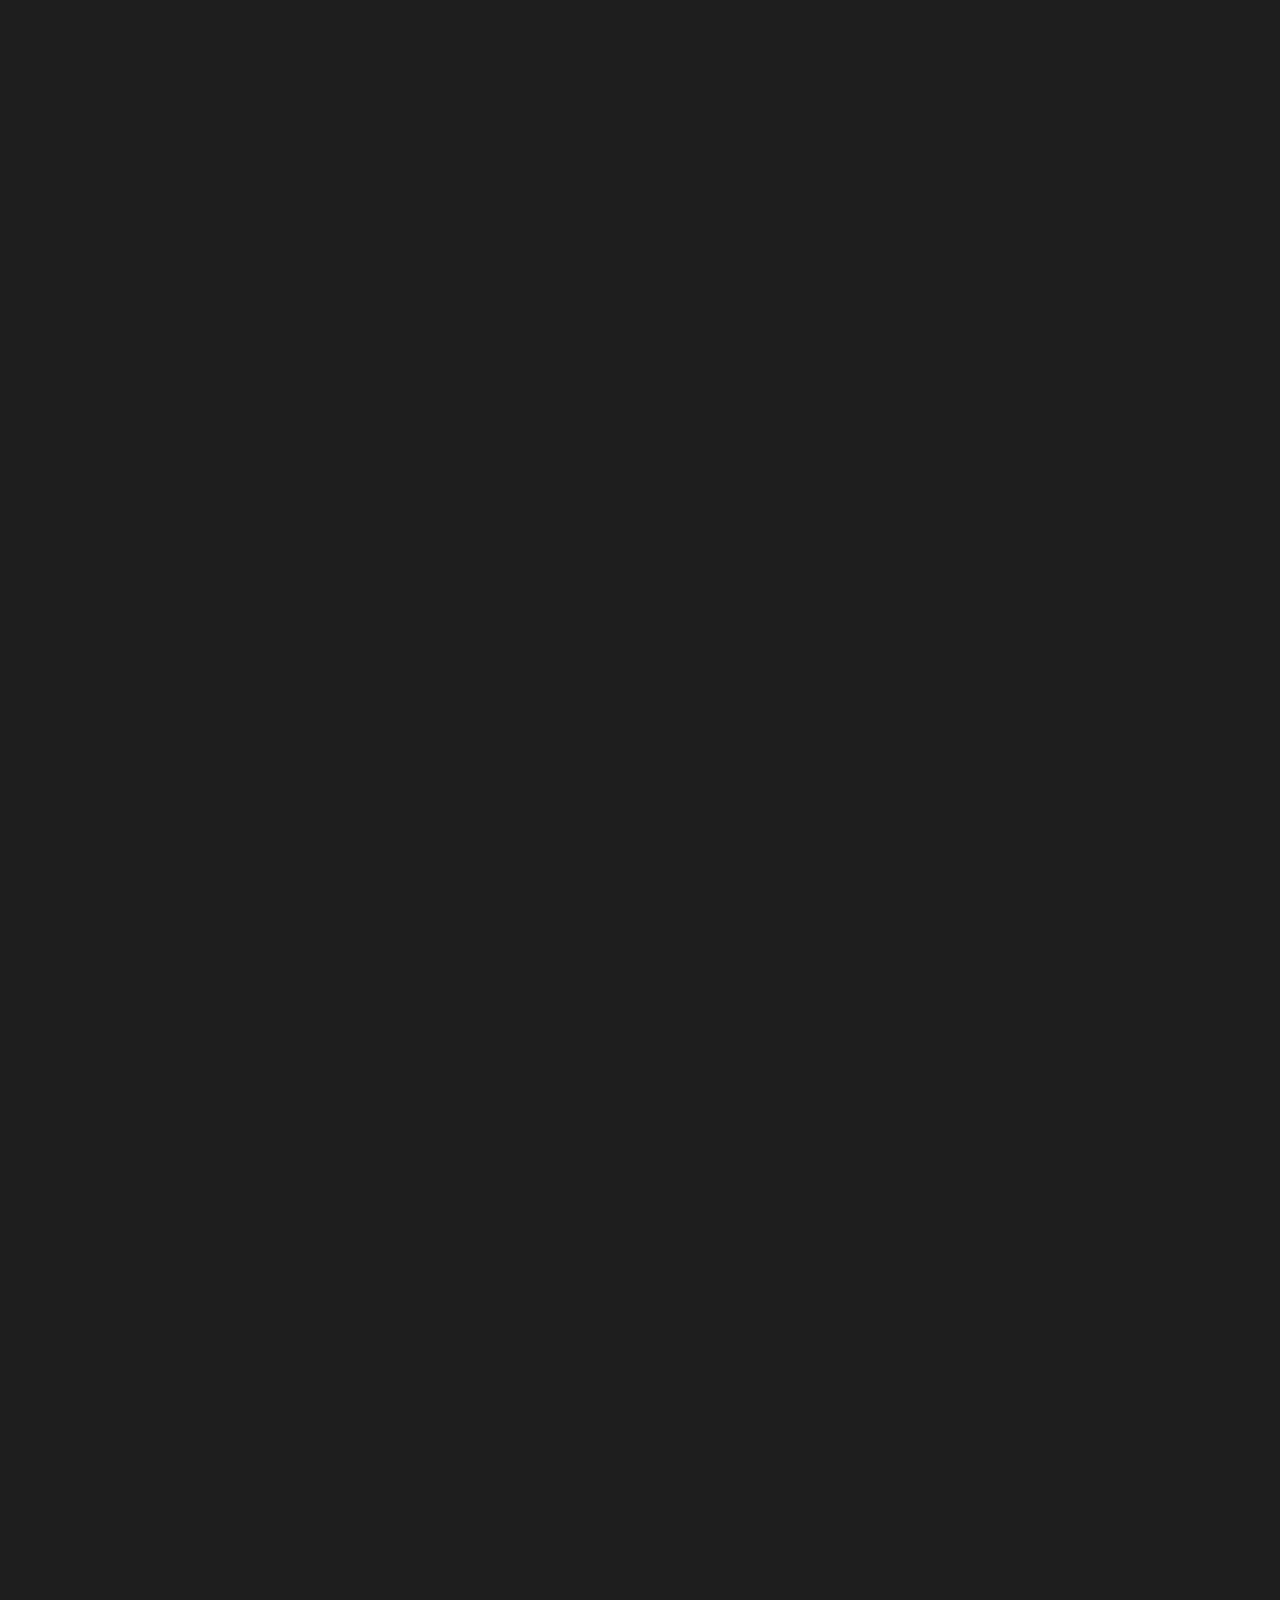
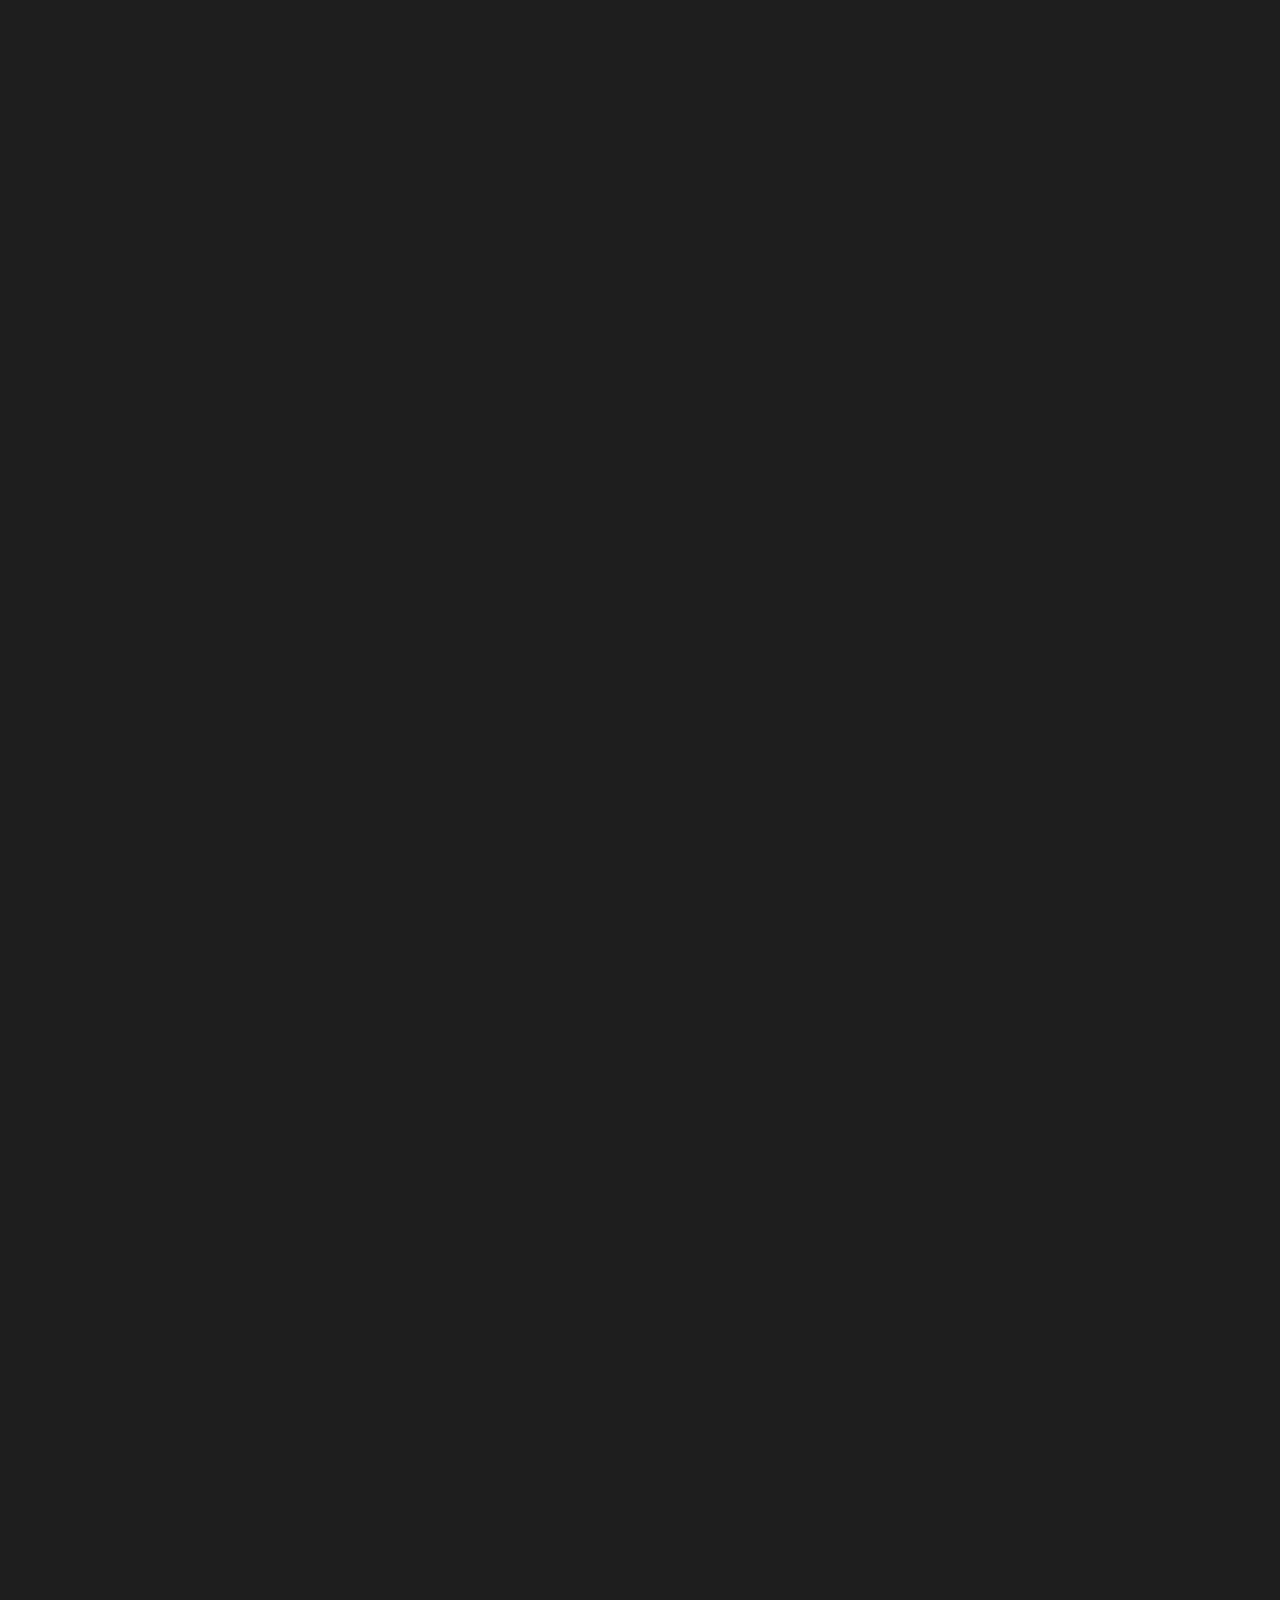
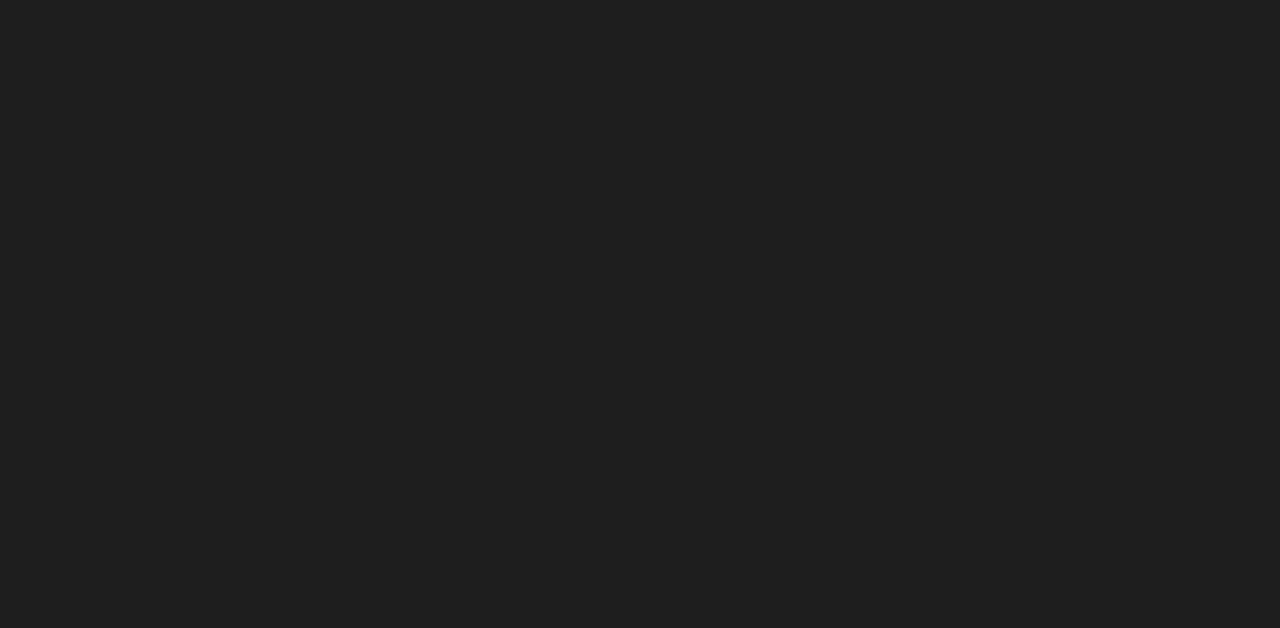
==== commit e6864c38: "adding audio, fine tuning positioning" ====
--- a/index.html
+++ b/index.html
@@ -9,6 +9,8 @@
 <link rel="stylesheet" type="text/css" href="styles/mouse-styles.css">
 
 <style>
+
+
     body {
         font-family: Arial, Helvetica, sans-serif;
         color: white;
@@ -37,6 +39,10 @@
 
 </head>
 <body>
+<audio loop="loop" controls="controls" autoplay autostart>
+<source src="silence.wav" type="audio/wav" autoplay autostart/>
+</audio>
+
 
 <h1>The new Overpriced Peripheral is here.</h1>
 <p>A mouse built intentionally for aspiring digital artists who are tired of making art, and instead want to merely be artists.</p>
@@ -55,7 +61,7 @@
          <div class="cord-artist">
  	    <img src="img/jacques-ranciere.gif" alt="Jacques Ranciere" />
         <h1>Jacques Ranciere</h1>
-		<p>You never know when contemporary art is going to insinuate itself into a normally art-free zone.</p>
+		<p>"You never know when contemporary art is going to insinuate itself into a normally art-free zone."</p>
     </div>
     </label>
  </div>
@@ -68,7 +74,7 @@
          <div class="left-button-artist">
  	    <img src="img/hito-steyerl.gif" alt="Hito Steyerl" />
         <h1>Hito Steyerl</h1>
-		<p>I found that a lot of people ridiculed contemporary art. I decided I wanted to be involved in art everybody could understand.</p>
+		<p>"I found that a lot of people ridiculed contemporary art. I decided I wanted to be involved in art everybody could understand."</p>
     </div>
     </label>
  </div>
@@ -81,7 +87,7 @@
          <div class="left-click-artist">
  	    <img src="img/jean-baudrillard.gif" alt="Jean Baudrillard" />
         <h1>Jean Baudrillard</h1>
-		<p>I don’t want it all to be pretty – it’s a combination of loss and gain. Things are born, live and hang in limbo. That’s what life’s about.</p>
+		<p>"I don’t want it all to be pretty – it’s a combination of loss and gain. Things are born, live and hang in limbo. That’s what life’s about."</p>
     </div>
     </label>
  </div>
@@ -95,7 +101,7 @@
          <div class="middle-button-artist">
  	    <img src="img/philip-smith.gif" alt="Philip Smith" />
         <h1>Philip Smith</h1>
-		<p>I actually no longer use ‘art’ as the framing device. I think I’m just kind of practicing things, practicing life, practicing creation.</p>
+		<p>"I actually no longer use ‘art’ as the framing device. I think I’m just kind of practicing things, practicing life, practicing creation."</p>
     </div>
     </label>
  </div>
@@ -109,7 +115,7 @@
          <div class="palm-plate-artist">
  	    <img src="img/mckenzie-wark.gif" alt="McKenzie Wark" />
         <h1>McKenzie Wark</h1>
-		<p>I’ve always had quite a rebellious and contrary attitude. The more I feel I am being pushed into a mould, the more I feel like going in the opposite direction.</p>
+		<p>"I’ve always had quite a rebellious and contrary attitude. The more I feel I am being pushed into a mould, the more I feel like going in the opposite direction."</p>
     </div>
     </label>
  </div>
@@ -122,7 +128,7 @@
          <div class="right-button-artist">
  	    <img src="img/sherrie-levine.gif" alt="Sherrie Levine" />
         <h1>Sherrie Levine</h1>
-		<p>If you hear a voice within you say 'you cannot paint,' then by all means paint, and that voice will be silenced.</p>
+		<p>"If you hear a voice within you say 'you cannot paint,' then by all means paint, and that voice will be silenced."</p>
     </div>
     </label>
  </div>
@@ -135,7 +141,7 @@
          <div class="right-click-artist">
  	    <img src="img/troy-brauntuch.gif" alt="Troy Brauntuch" />
         <h1>Troy Brauntuch</h1>
-		<p>We don’t make mistakes, just happy little accidents.</p>
+		<p>"We don’t make mistakes, just happy little accidents."</p>
     </div>
     </label>
  </div>
@@ -148,7 +154,7 @@
         <div class="right-support-artist">
  	    <img src="img/robert-longo.gif" alt="Robert Longo" />
         <h1>Robert Longo</h1>
-		<p>As my artist’s statement explains, my work is utterly incomprehensible and is therefore full of deep significance.</p>
+		<p>"As my artist’s statement explains, my work is utterly incomprehensible and is therefore full of deep significance."</p>
     </div>
     </label>
  </div>
@@ -161,7 +167,7 @@
          <div class="scroll-wheel-artist">
  	    <img src="img/jack-goldstein.gif" alt="Jack Goldstein" />
         <h1>Jack Goldstein</h1>
-		<p>Skill without imagination is craftsmanship and gives us many useful objects such as wickerwork picnic baskets. Imagination without skill gives us modern art.</p>
+		<p>"Skill without imagination is craftsmanship and gives us many useful objects such as wickerwork picnic baskets. Imagination without skill gives us modern art."</p>
     </div>
     </label>
  </div>
--- a/styles/mouse-styles.css
+++ b/styles/mouse-styles.css
@@ -58,6 +58,7 @@
     top: -470px;
     right: 5px;
     position: relative;
+    font-style: italic;
 }
 .cord-artist img,
 .left-button-artist img,
@@ -132,32 +133,32 @@
 @keyframes loadin {
     0%{
         opacity: 0;
-        transform: translateY(-220px);
+        transform: translateY(-1620px) scale(.9);
     }
     100%{
         opacity: 1;
-        transform: translateY(-90px);
+        transform: translateY(-1200px) scale(.9);
 
     }
 }
 
 
 .mouse {
-    transform: translateY(-90px);
+    transform: translateY(-1200px) scale(.9);
     animation: loadin;
     animation-iteration-count: 1;
-    animation-duration: 5s;
+    animation-duration: 2s;
 }
 
 
 .mouse img {
     display: block;
-    position: absolute;
+    position: relative;
     transform: scale(0.3);
 }
 .mouse-base img {
-    top: -145px;
-    right: 460px;
+    top: 656px;
+    right: -1036px;
 }
 
 
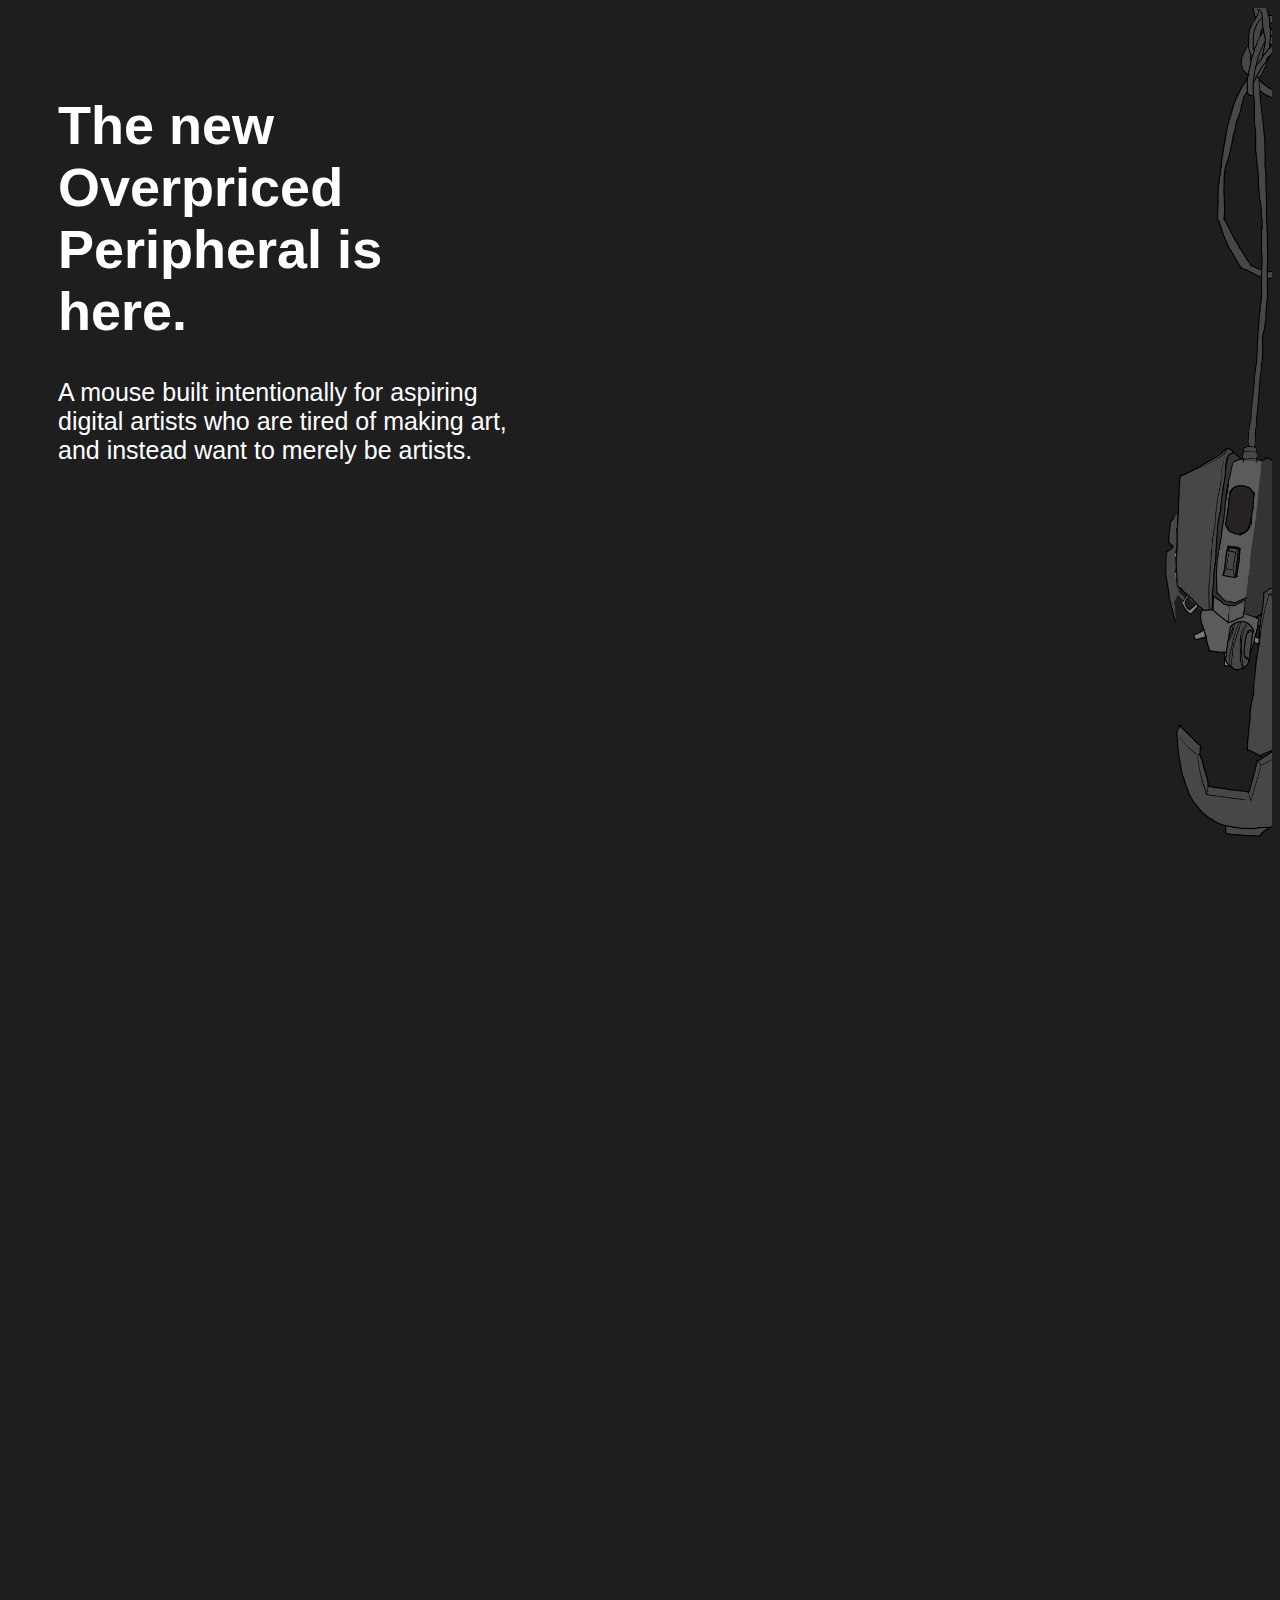
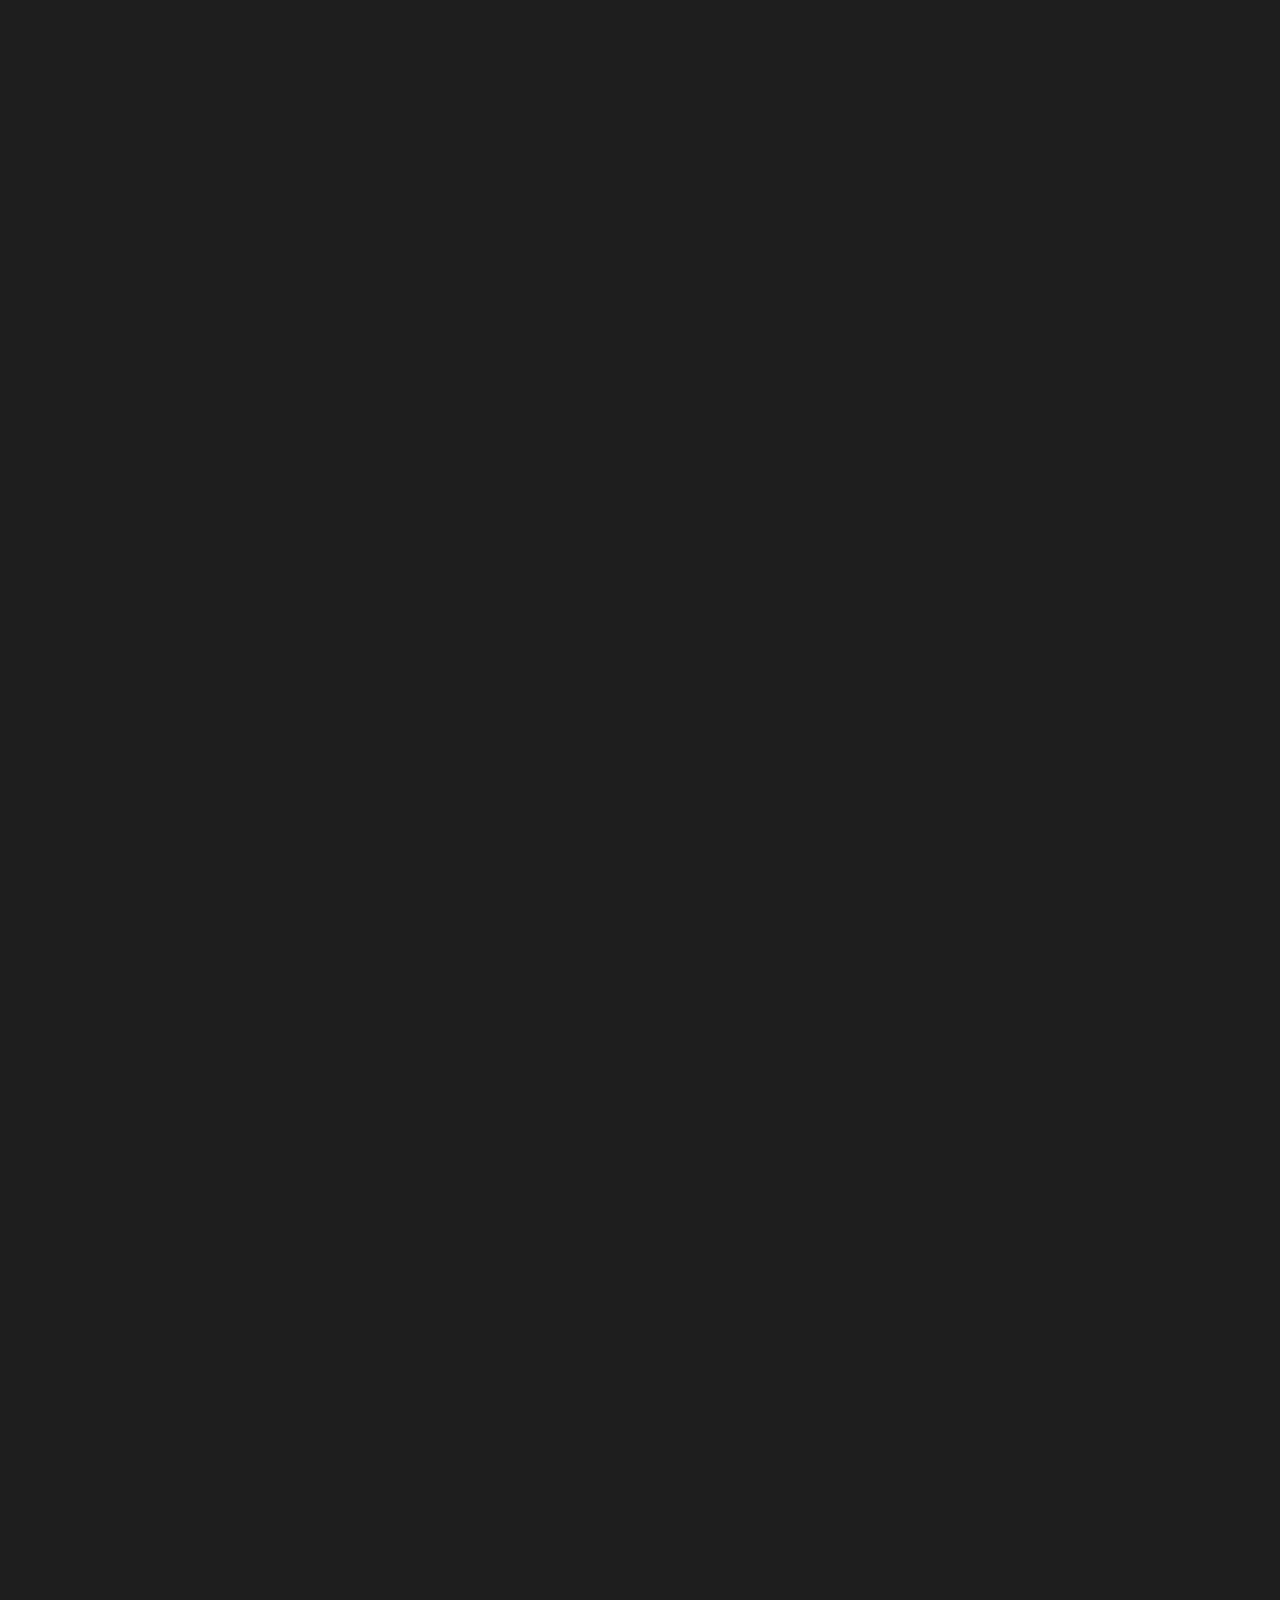
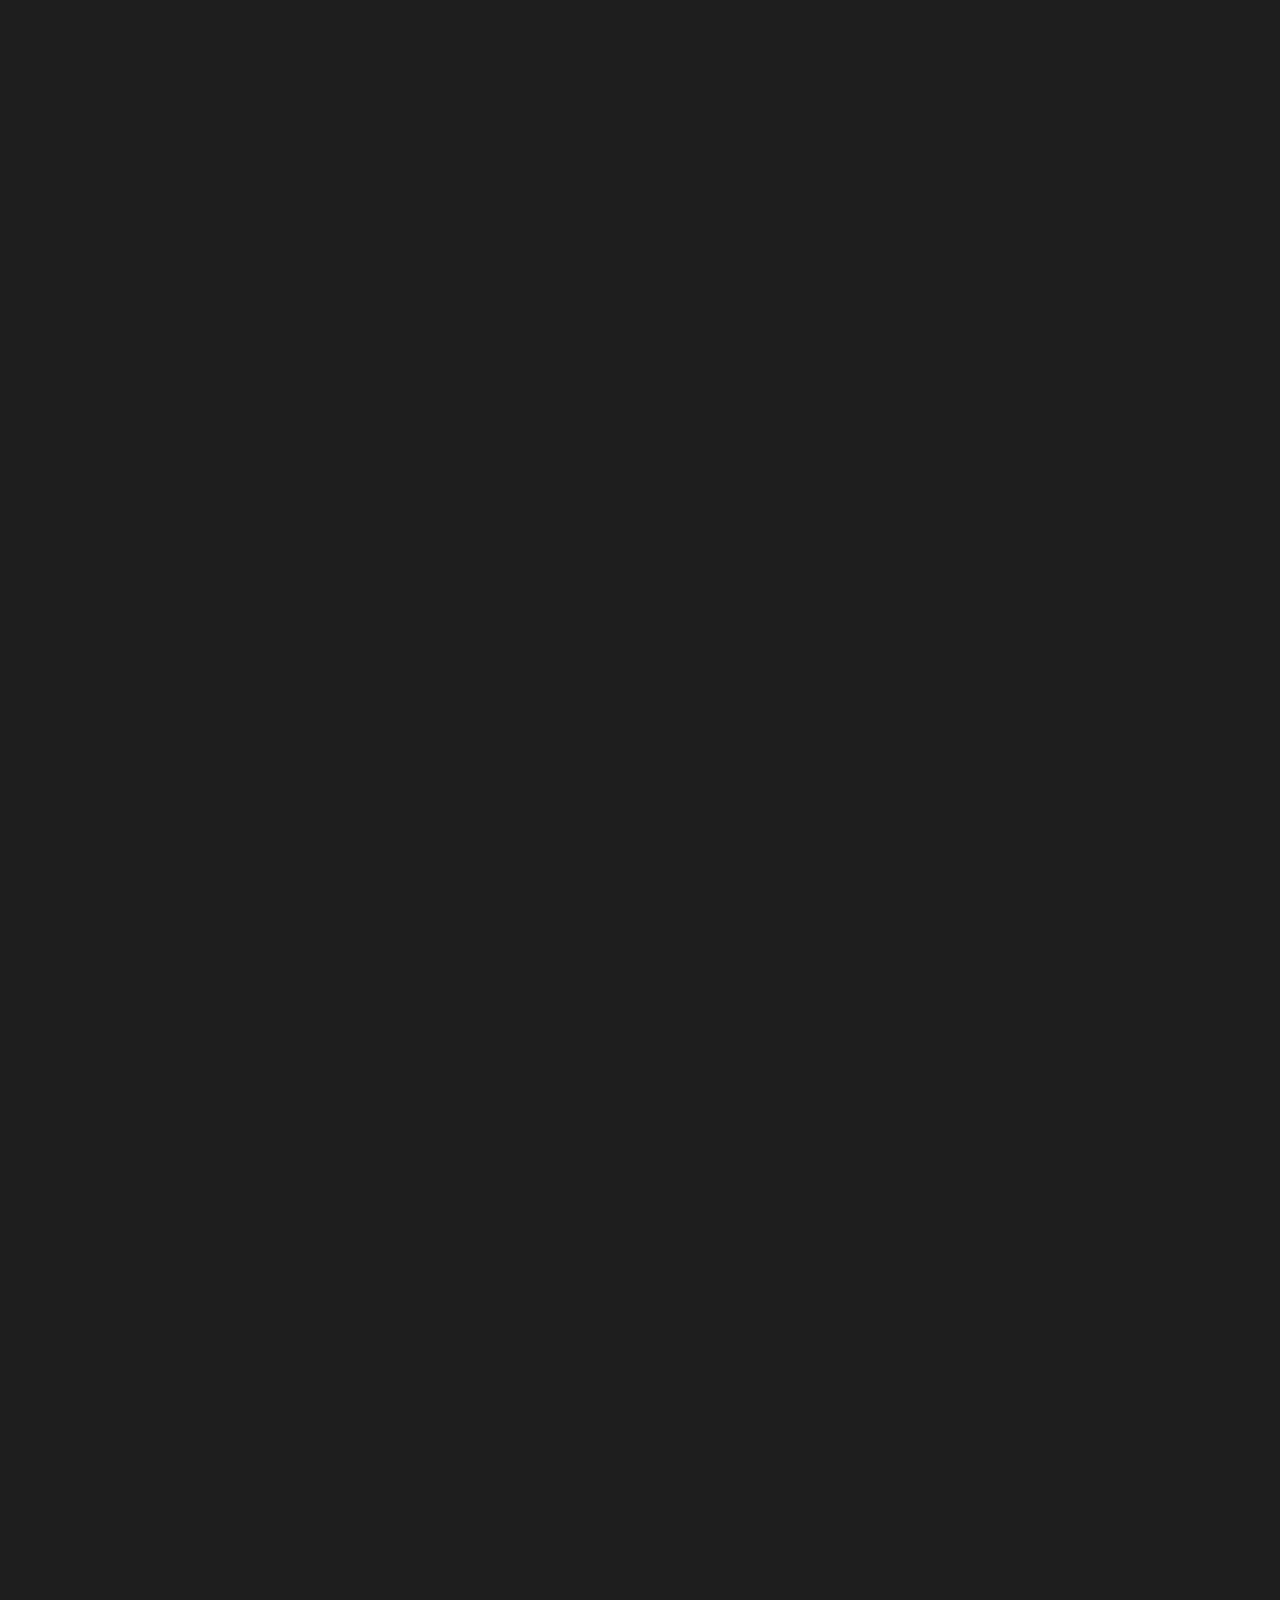
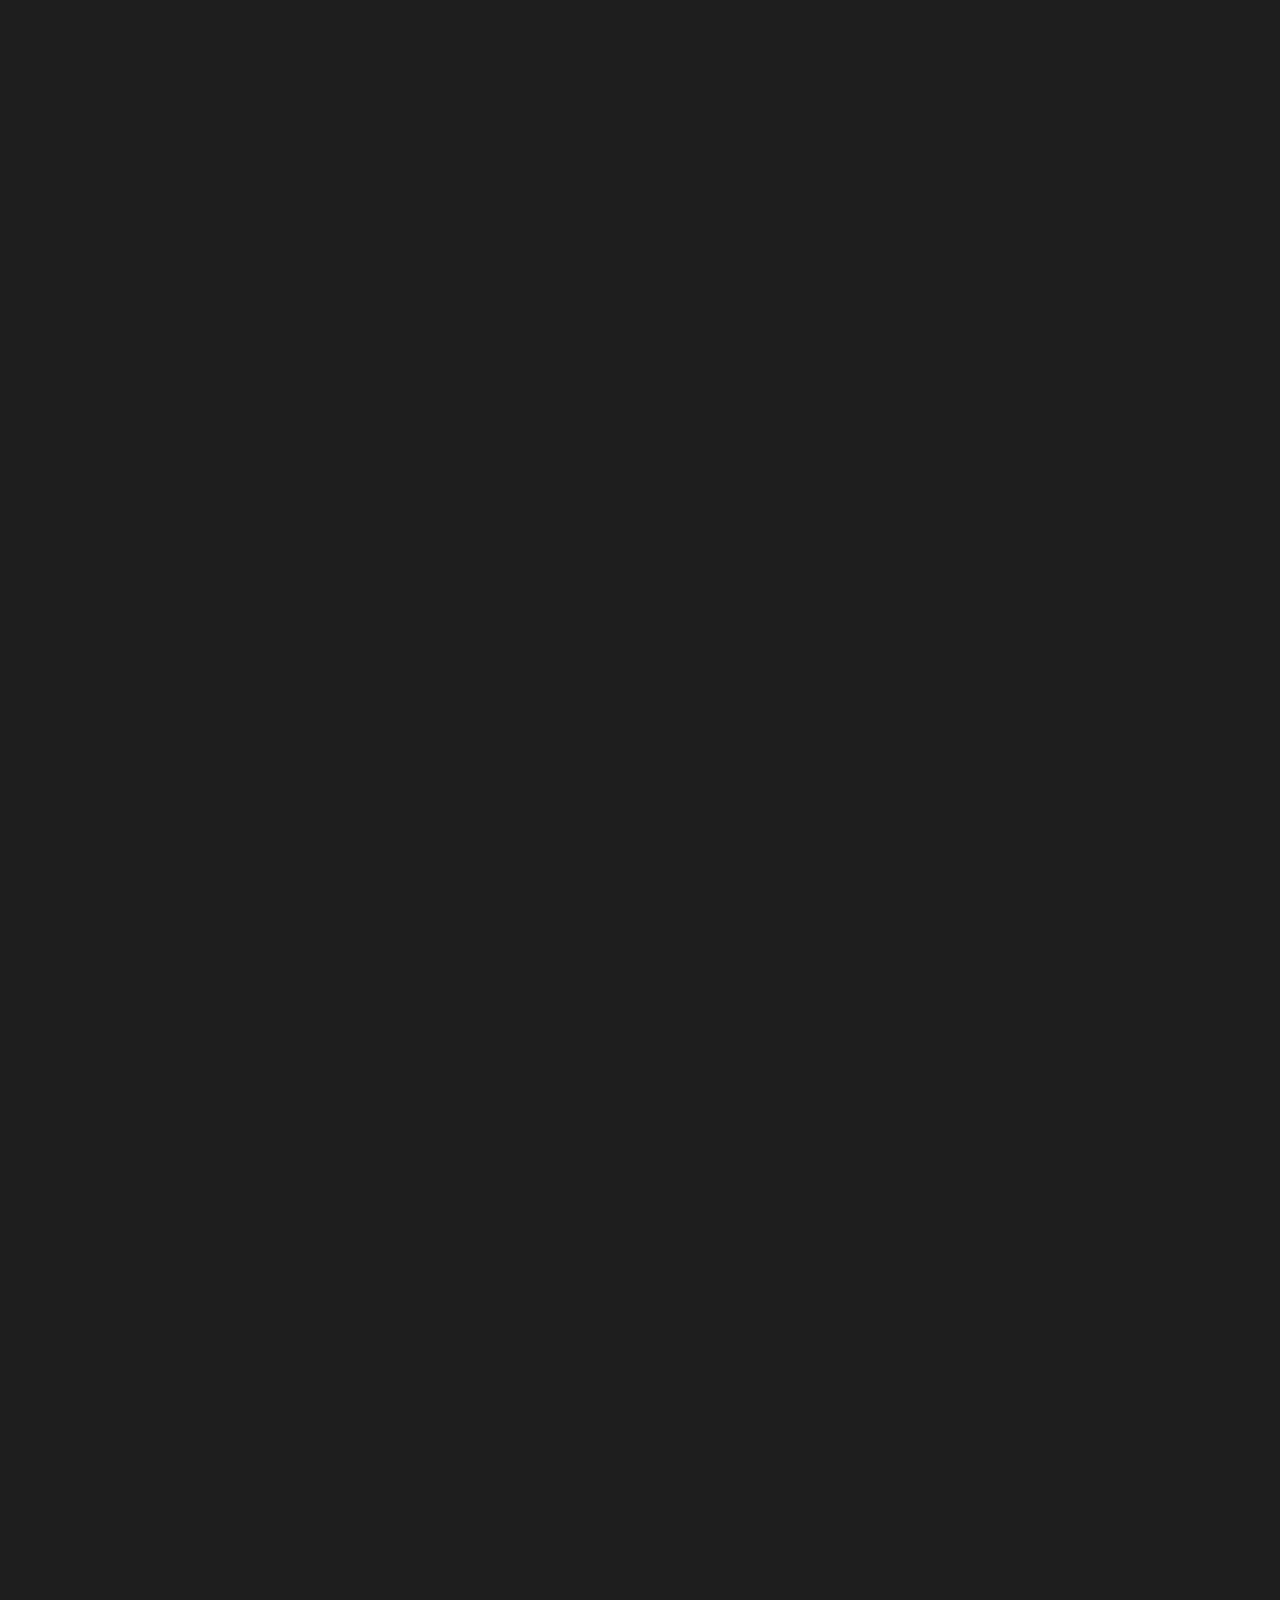
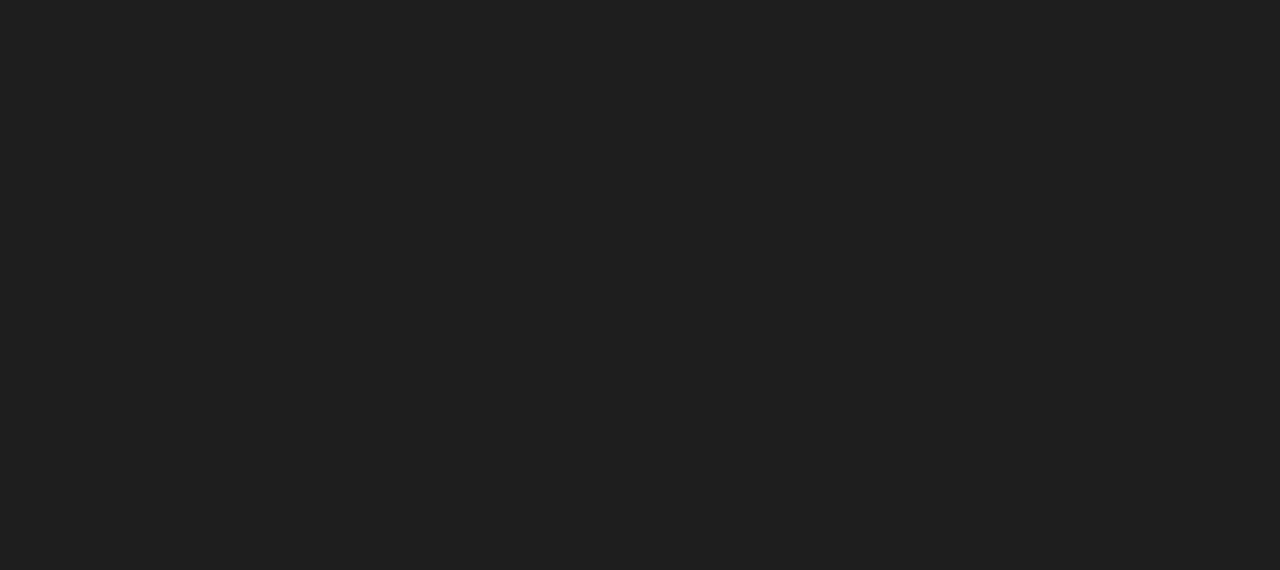
==== commit f8f1c309: "removal of audio from mouse site" ====
--- a/index.html
+++ b/index.html
@@ -39,9 +39,6 @@
 
 </head>
 <body>
-<audio loop="loop" controls="controls" autoplay autostart>
-<source src="silence.wav" type="audio/wav" autoplay autostart/>
-</audio>
 
 
 <h1>The new Overpriced Peripheral is here.</h1>
